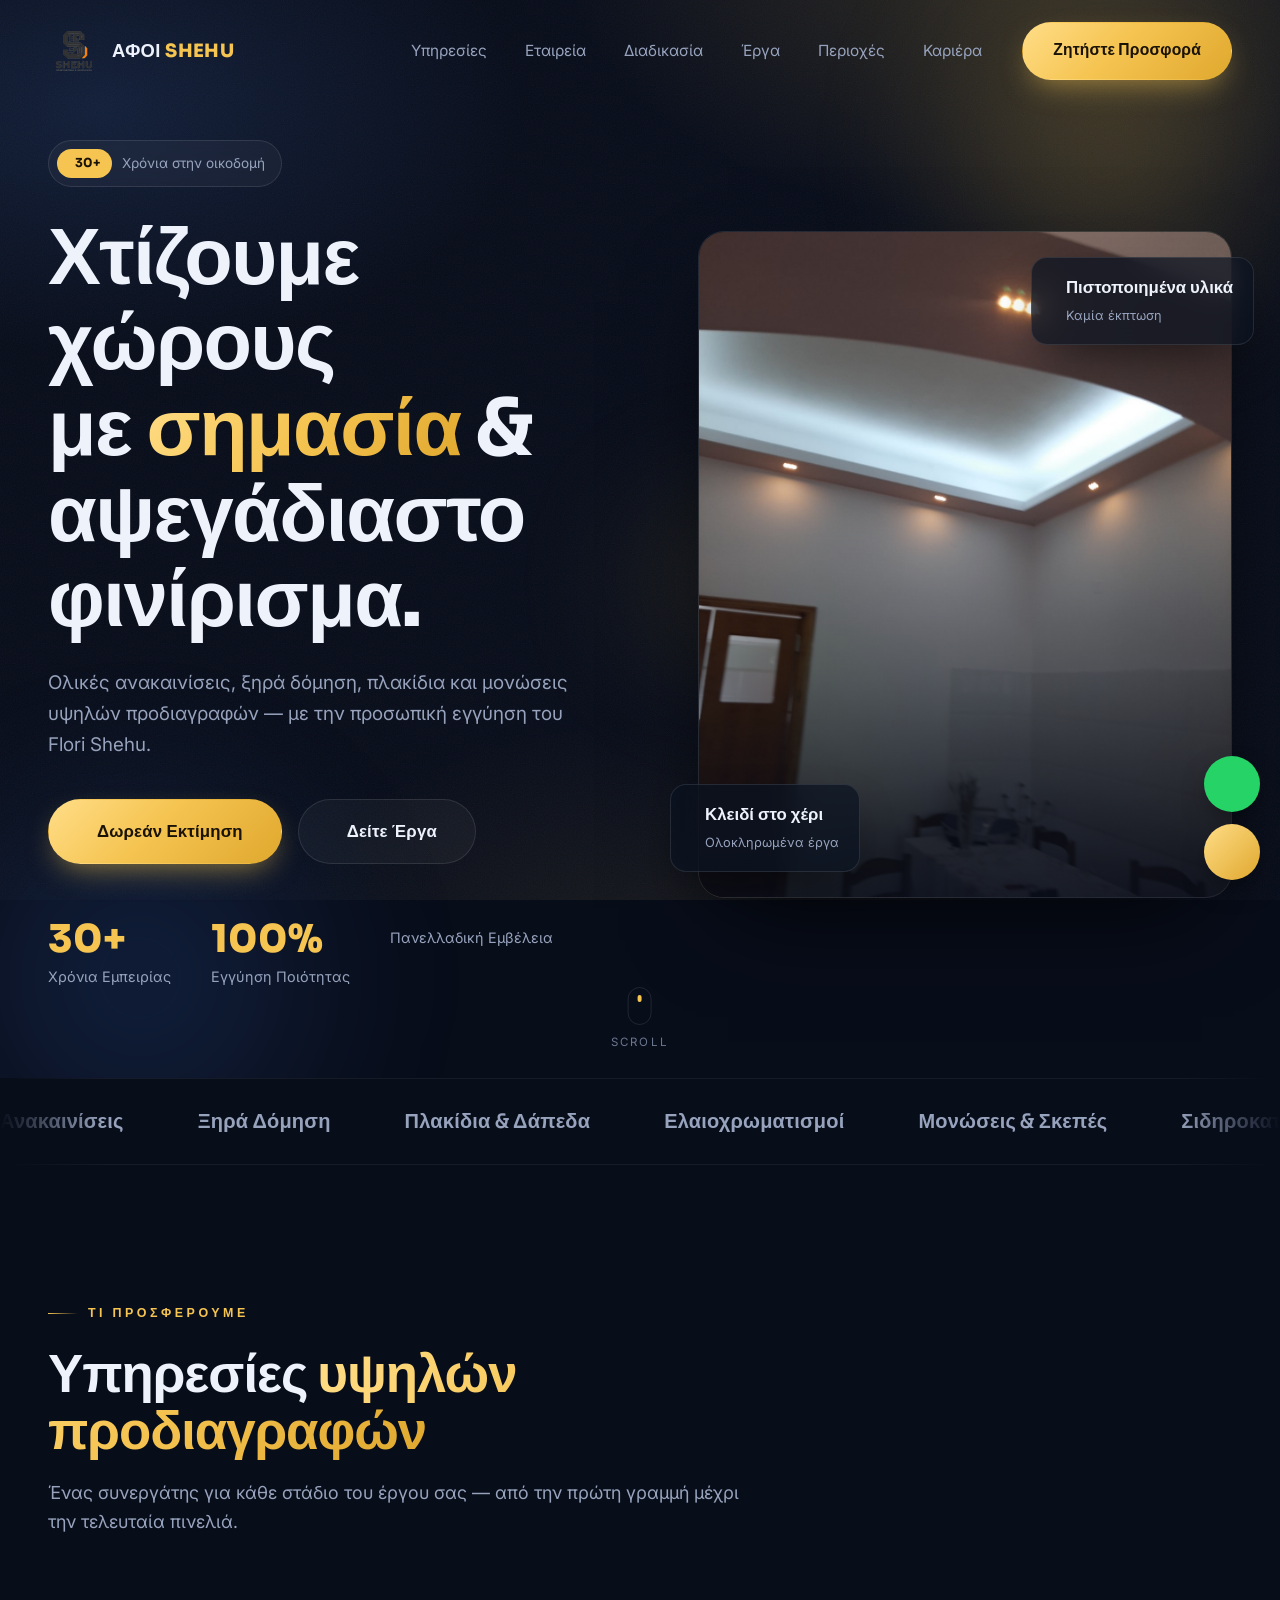
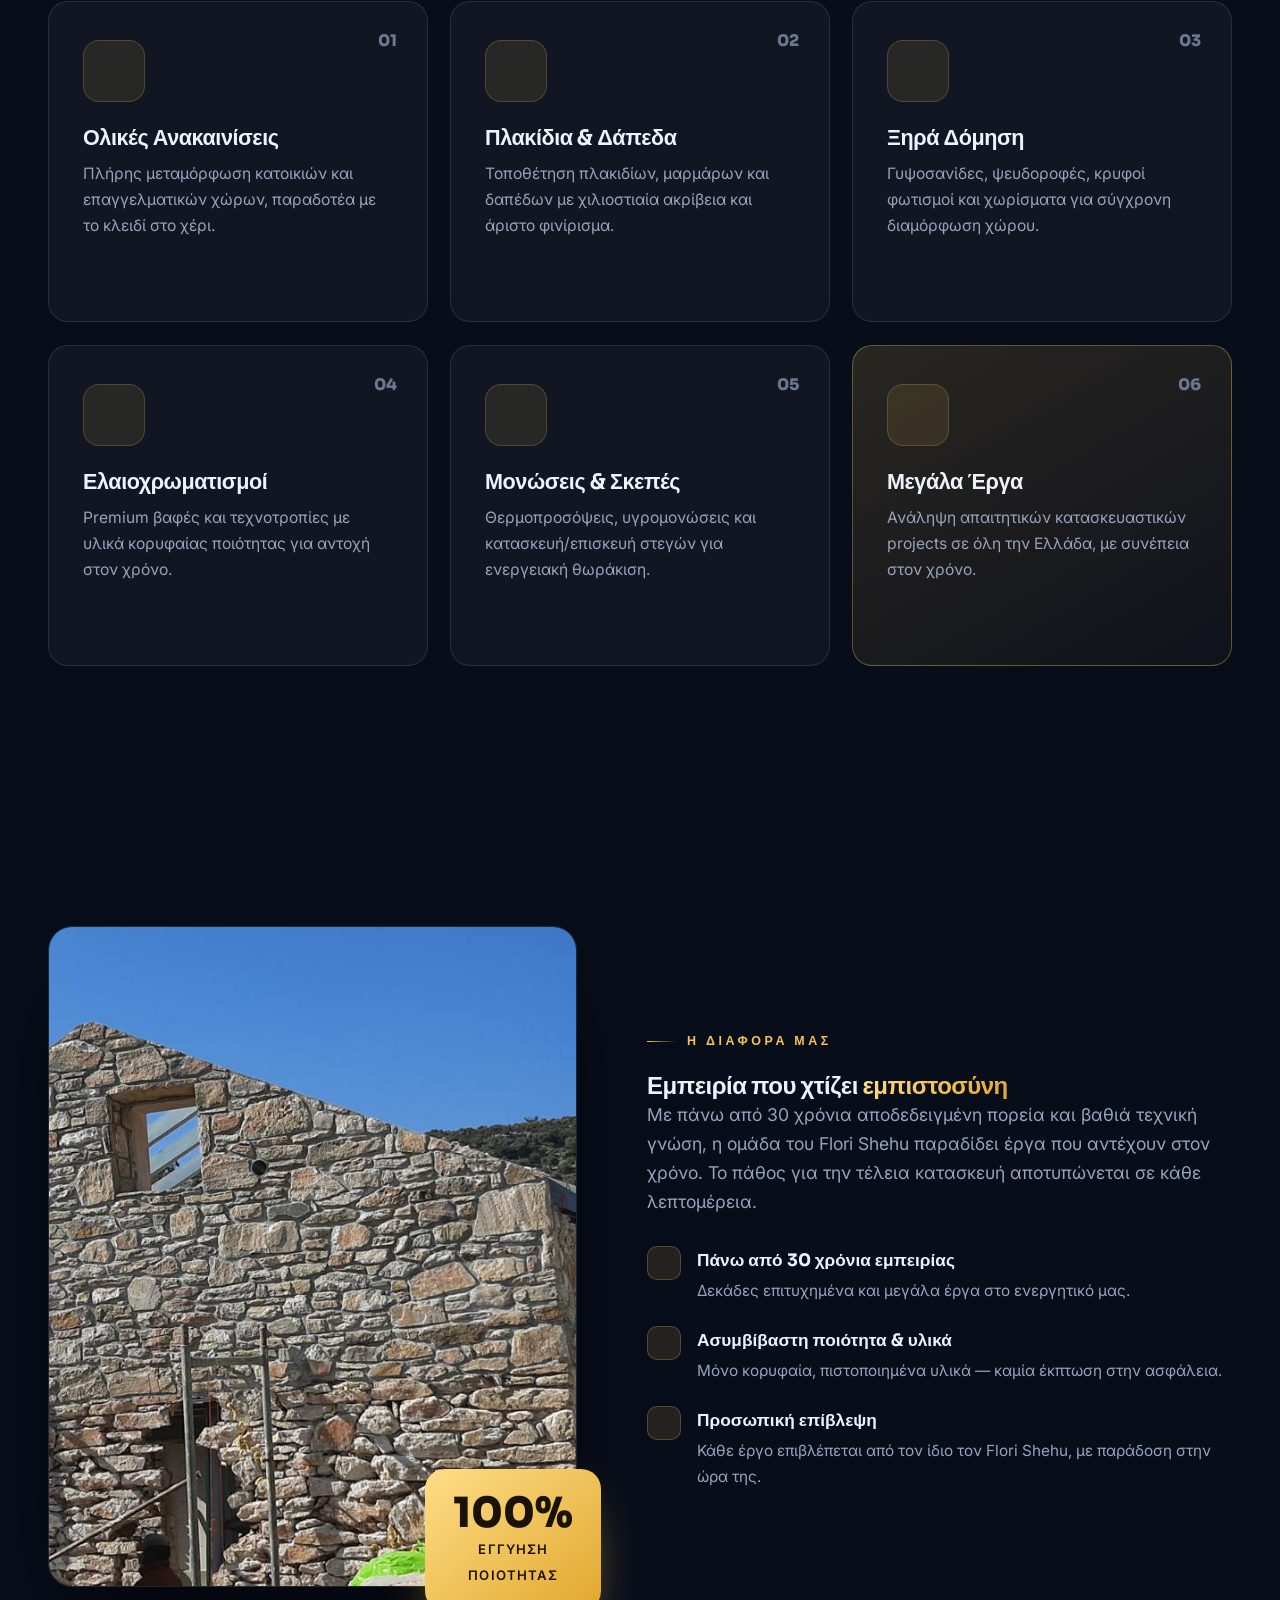
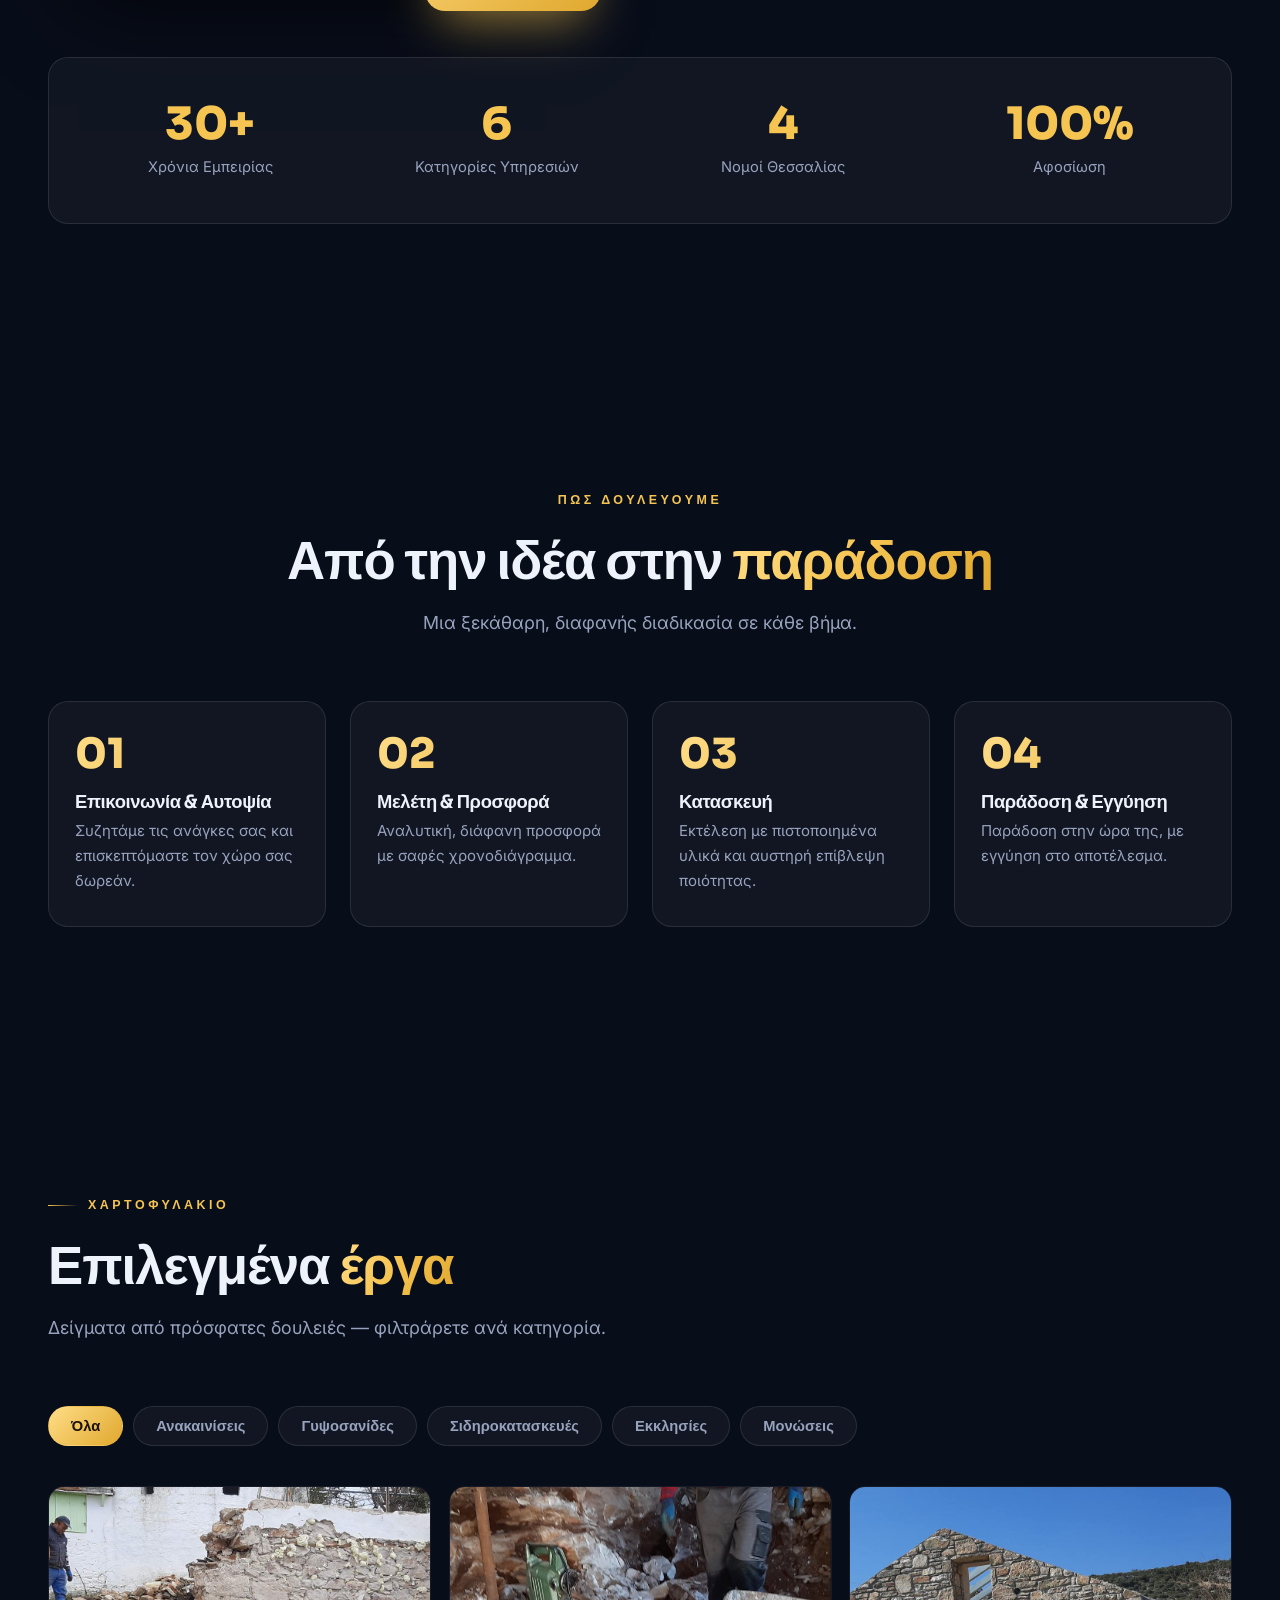
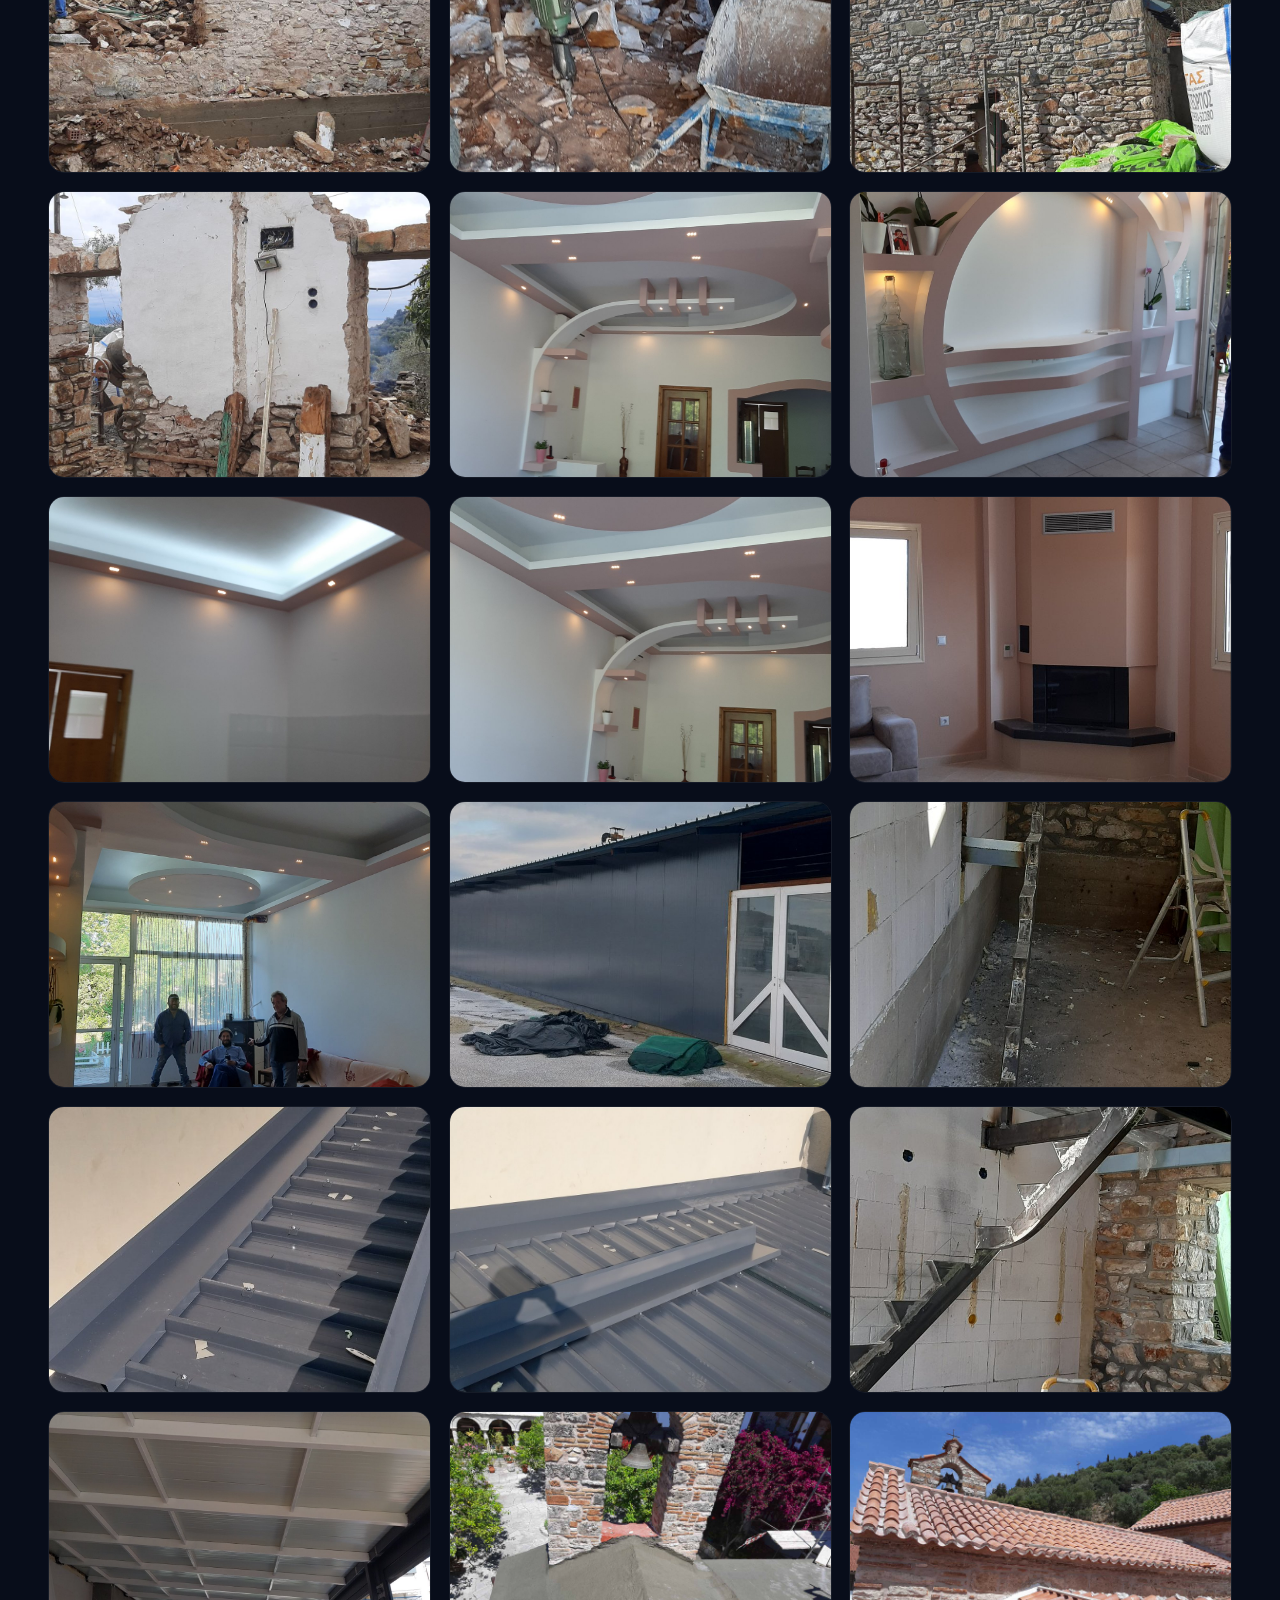
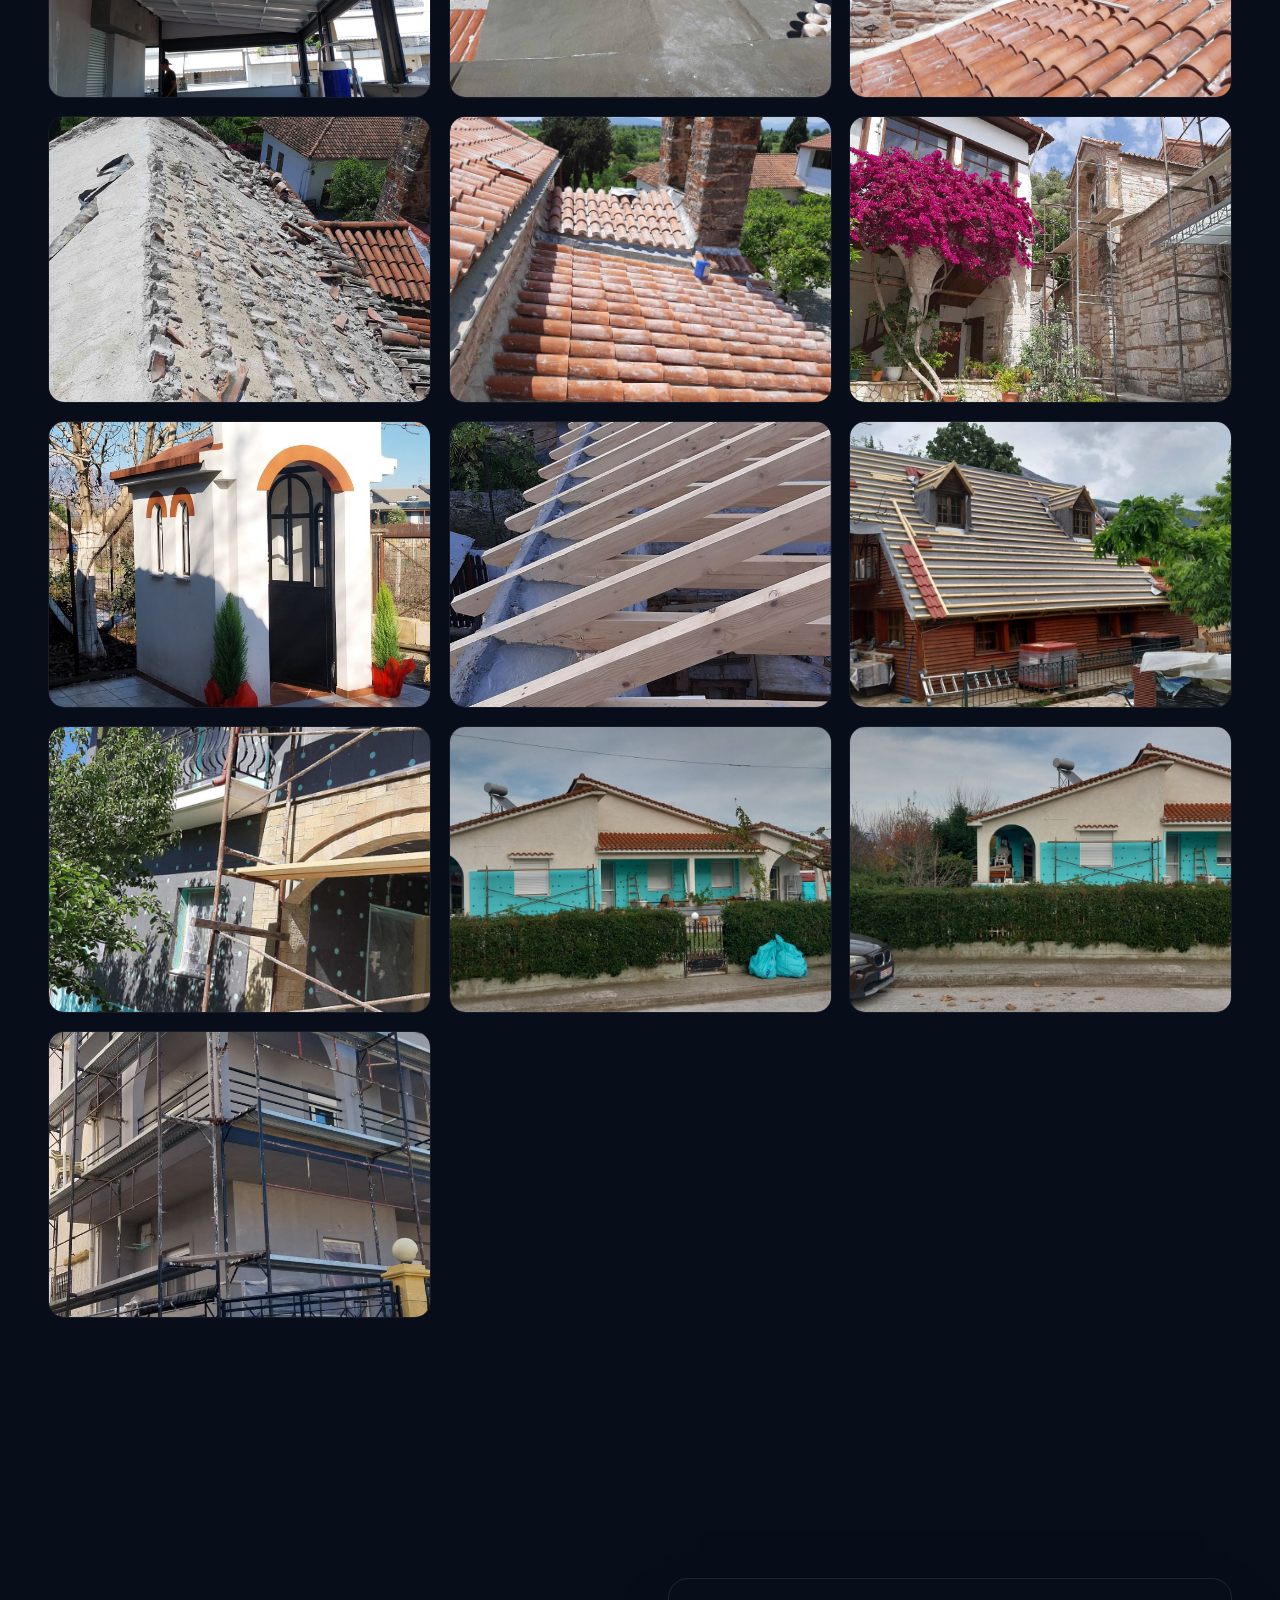
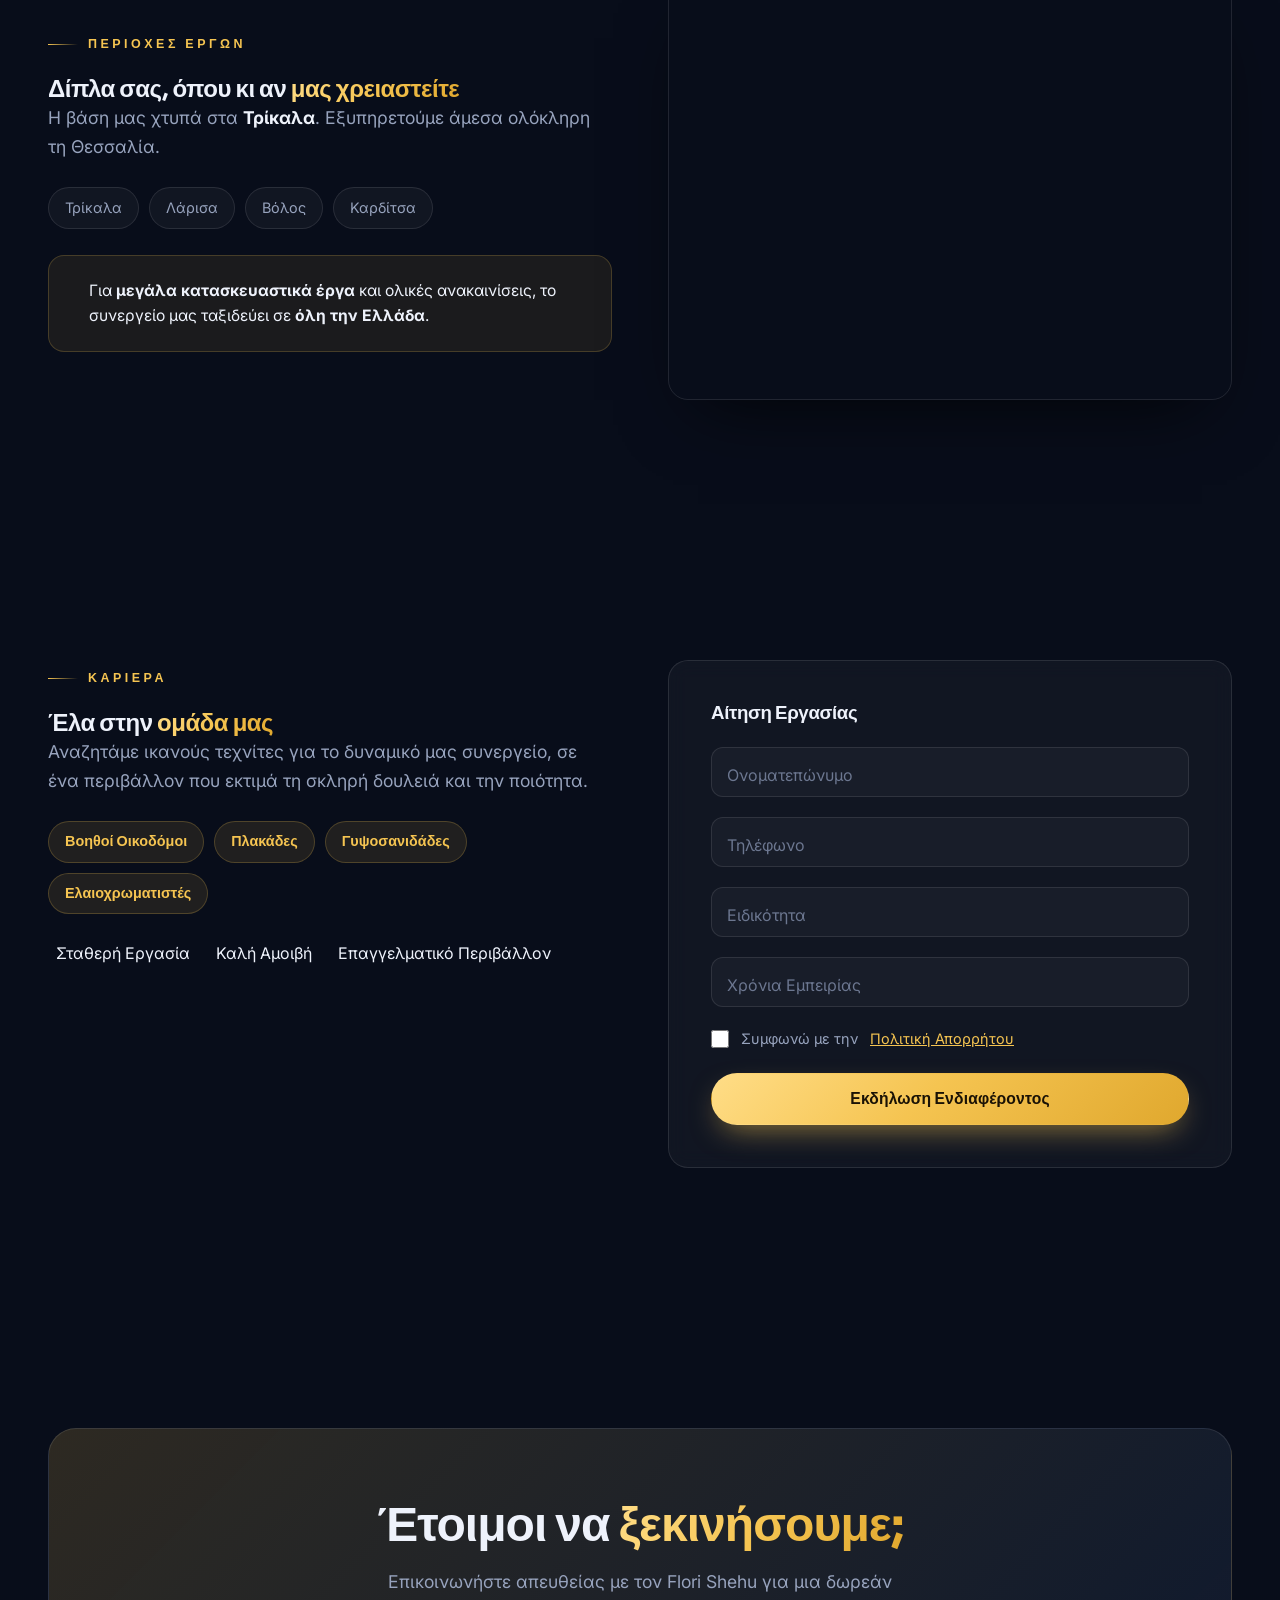
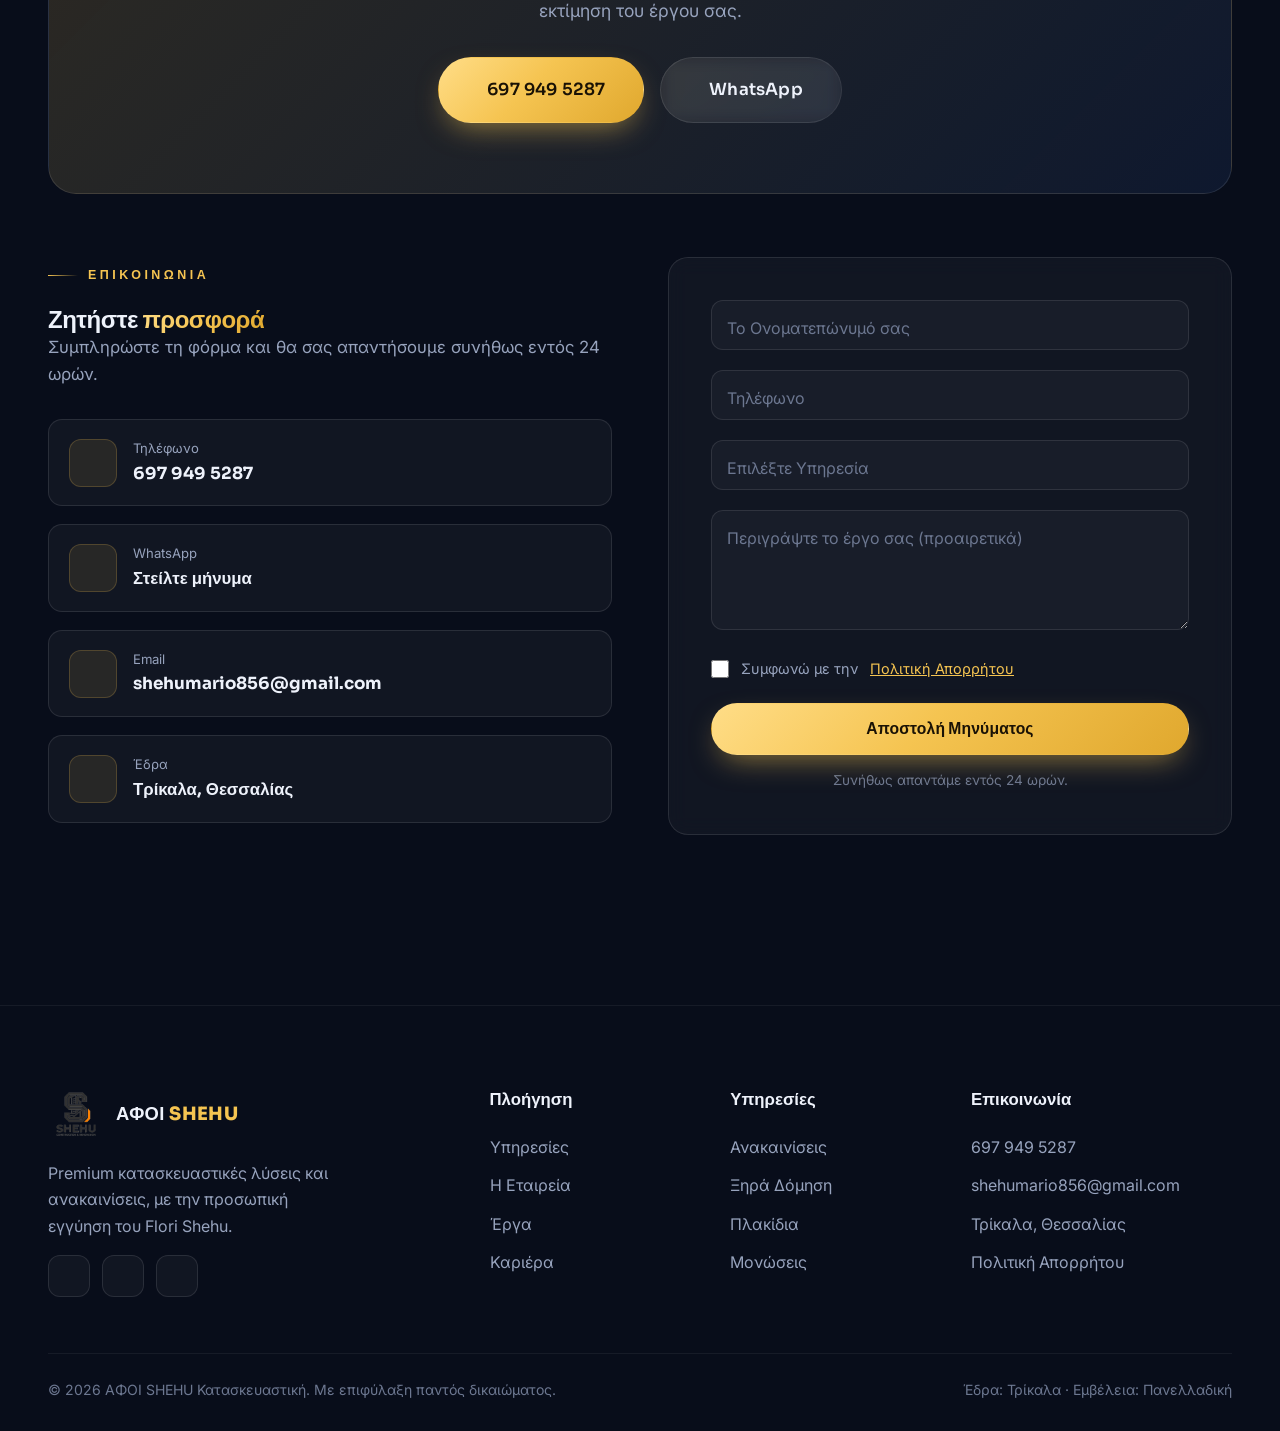
==== index.html @ 545ae81c "Afoi Shehu — premium edition site" ====
<!DOCTYPE html>
<html lang="el">

<head>
    <meta charset="UTF-8">
    <meta name="viewport" content="width=device-width, initial-scale=1.0">
    <title>ΑΦΟΙ SHEHU | Premium Κατασκευές & Ανακαινίσεις στα Τρίκαλα</title>
    <link rel="icon" type="image/png" href="assets/logo_transparent.png">
    <meta name="description"
        content="ΑΦΟΙ SHEHU — premium κατασκευαστικές λύσεις, ανακαινίσεις, ξηρά δόμηση, πλακίδια και μονώσεις με την υπογραφή του Flori Shehu. Έδρα τα Τρίκαλα, εμβέλεια σε όλη την Ελλάδα.">
    <meta name="theme-color" content="#080d1a">
    <link rel="canonical" href="https://afoi-shehu.gr/">

    <meta property="og:type" content="website">
    <meta property="og:title" content="ΑΦΟΙ SHEHU | Premium Κατασκευές & Ανακαινίσεις">
    <meta property="og:description" content="Κατασκευαστικές λύσεις υψηλών προδιαγραφών με έδρα τα Τρίκαλα.">
    <meta property="og:image" content="https://afoi-shehu.gr/assets/og-cover.jpg">
    <meta property="og:url" content="https://afoi-shehu.gr/">
    <meta name="twitter:card" content="summary_large_image">

    <link rel="preconnect" href="https://fonts.googleapis.com">
    <link rel="preconnect" href="https://fonts.gstatic.com" crossorigin>
    <link href="https://fonts.googleapis.com/css2?family=Sora:wght@400;600;700;800&family=Inter:wght@300;400;500;600&display=swap" rel="stylesheet">
    <script src="https://unpkg.com/@phosphor-icons/web@2.1.1" defer></script>
    <link rel="stylesheet" href="styles.css">

    <script type="application/ld+json">
    {
      "@context": "https://schema.org",
      "@type": "GeneralContractor",
      "name": "ΑΦΟΙ SHEHU",
      "description": "Premium κατασκευαστικές λύσεις, ανακαινίσεις, γυψοσανίδες, πλακίδια και μονώσεις στα Τρίκαλα.",
      "url": "https://afoi-shehu.gr/",
      "image": "https://afoi-shehu.gr/assets/og-cover.jpg",
      "logo": "https://afoi-shehu.gr/assets/logo_transparent.png",
      "telephone": "+306979495287",
      "email": "shehumario856@gmail.com",
      "founder": "Flori Shehu",
      "address": { "@type": "PostalAddress", "addressLocality": "Τρίκαλα", "addressRegion": "Θεσσαλία", "postalCode": "42100", "addressCountry": "GR" },
      "geo": { "@type": "GeoCoordinates", "latitude": 39.5550, "longitude": 21.7679 },
      "areaServed": ["Τρίκαλα", "Λάρισα", "Βόλος", "Καρδίτσα", "Ελλάδα"],
      "priceRange": "€€"
    }
    </script>
</head>

<body>
    <a href="#services" class="skip">Μετάβαση στο περιεχόμενο</a>

    <!-- Preloader -->
    <div id="preloader">
        <img src="assets/logo_transparent.png" alt="ΑΦΟΙ SHEHU" class="pre-logo">
        <div class="pre-bar"><span></span></div>
    </div>

    <div class="bg-aura"></div>
    <div class="bg-grain"></div>
    <div id="progress"></div>

    <!-- Navbar -->
    <nav class="nav" id="nav">
        <div class="container nav-inner">
            <a href="#" class="brand" aria-label="ΑΦΟΙ SHEHU - Αρχική">
                <img src="assets/logo_transparent.png" alt="ΑΦΟΙ SHEHU Logo">
                <b>ΑΦΟΙ <span>SHEHU</span></b>
            </a>
            <div class="nav-menu">
                <a href="#services">Υπηρεσίες</a>
                <a href="#about">Εταιρεία</a>
                <a href="#process">Διαδικασία</a>
                <a href="#portfolio">Έργα</a>
                <a href="#coverage">Περιοχές</a>
                <a href="#careers">Καριέρα</a>
            </div>
            <div class="nav-cta">
                <a href="#contact" class="btn btn-gold">Ζητήστε Προσφορά</a>
                <button class="burger" id="burger" aria-label="Άνοιγμα μενού" aria-expanded="false"><i class="ph ph-list"></i></button>
            </div>
        </div>
    </nav>

    <!-- Mobile drawer -->
    <div class="drawer-overlay" id="drawerOverlay"></div>
    <aside class="drawer" id="drawer">
        <a href="#services"><i class="ph ph-briefcase"></i> Υπηρεσίες</a>
        <a href="#about"><i class="ph ph-buildings"></i> Η Εταιρεία</a>
        <a href="#process"><i class="ph ph-path"></i> Διαδικασία</a>
        <a href="#portfolio"><i class="ph ph-images"></i> Έργα</a>
        <a href="#coverage"><i class="ph ph-map-pin"></i> Περιοχές</a>
        <a href="#careers"><i class="ph ph-users"></i> Καριέρα</a>
        <a href="#contact" class="btn btn-gold btn-block">Ζητήστε Προσφορά</a>
        <a href="tel:+306979495287" class="drawer-call"><i class="ph ph-phone-call"></i> 697 949 5287</a>
    </aside>

    <!-- Hero -->
    <header class="hero" id="top">
        <div class="hero-orbs" aria-hidden="true">
            <span class="orb-1" data-orb="0.04"></span>
            <span class="orb-2" data-orb="0.06"></span>
            <span class="orb-3" data-orb="0.09"></span>
        </div>
        <div class="container hero-grid">
            <div class="hero-copy">
                <span class="hero-badge">
                    <b><i class="ph-fill ph-star"></i> 30+</b> Χρόνια στην οικοδομή
                </span>
                <h1>
                    <span class="line"><span>Χτίζουμε χώρους</span></span>
                    <span class="line"><span>με <em class="grad-text" style="font-style:normal">σημασία</em> &amp;</span></span>
                    <span class="line"><span>αψεγάδιαστο φινίρισμα.</span></span>
                </h1>
                <p class="lead">Ολικές ανακαινίσεις, ξηρά δόμηση, πλακίδια και μονώσεις υψηλών προδιαγραφών — με την προσωπική εγγύηση του Flori Shehu.</p>
                <div class="hero-actions">
                    <a href="#contact" class="btn btn-gold btn-lg"><i class="ph ph-calculator"></i> Δωρεάν Εκτίμηση</a>
                    <a href="#portfolio" class="btn btn-ghost btn-lg"><i class="ph ph-images"></i> Δείτε Έργα</a>
                </div>
                <div class="hero-stats">
                    <div>
                        <div class="num"><span data-count="30">0</span><span>+</span></div>
                        <div class="lbl">Χρόνια Εμπειρίας</div>
                    </div>
                    <div>
                        <div class="num"><span data-count="100">0</span><span>%</span></div>
                        <div class="lbl">Εγγύηση Ποιότητας</div>
                    </div>
                    <div>
                        <div class="num"><i class="ph-fill ph-map-pin" style="color:var(--gold)"></i></div>
                        <div class="lbl">Πανελλαδική Εμβέλεια</div>
                    </div>
                </div>
            </div>

            <div class="hero-visual">
                <div class="hero-card" id="heroCard">
                    <img src="assets/drywall-3.jpg" alt="Premium εσωτερικός χώρος με κρυφό φωτισμό από ΑΦΟΙ SHEHU" width="640" height="800">
                </div>
                <div class="hero-float f1">
                    <i class="ph-fill ph-medal"></i>
                    <div><b>Κλειδί στο χέρι</b><small>Ολοκληρωμένα έργα</small></div>
                </div>
                <div class="hero-float f2">
                    <i class="ph-fill ph-shield-check"></i>
                    <div><b>Πιστοποιημένα υλικά</b><small>Καμία έκπτωση</small></div>
                </div>
            </div>
        </div>
        <div class="scroll-cue" aria-hidden="true">
            <span class="mouse"></span>
            Scroll
        </div>
    </header>

    <!-- Marquee -->
    <div class="marquee" aria-hidden="true">
        <div class="marquee-track">
            <span>Ανακαινίσεις <i class="ph-fill ph-diamond"></i></span>
            <span>Ξηρά Δόμηση <i class="ph-fill ph-diamond"></i></span>
            <span>Πλακίδια &amp; Δάπεδα <i class="ph-fill ph-diamond"></i></span>
            <span>Ελαιοχρωματισμοί <i class="ph-fill ph-diamond"></i></span>
            <span>Μονώσεις &amp; Σκεπές <i class="ph-fill ph-diamond"></i></span>
            <span>Σιδηροκατασκευές <i class="ph-fill ph-diamond"></i></span>
            <span>Ανακαινίσεις <i class="ph-fill ph-diamond"></i></span>
            <span>Ξηρά Δόμηση <i class="ph-fill ph-diamond"></i></span>
            <span>Πλακίδια &amp; Δάπεδα <i class="ph-fill ph-diamond"></i></span>
            <span>Ελαιοχρωματισμοί <i class="ph-fill ph-diamond"></i></span>
            <span>Μονώσεις &amp; Σκεπές <i class="ph-fill ph-diamond"></i></span>
            <span>Σιδηροκατασκευές <i class="ph-fill ph-diamond"></i></span>
        </div>
    </div>

    <!-- Services -->
    <section class="section" id="services">
        <div class="container">
            <div class="head" data-reveal>
                <span class="eyebrow">Τι Προσφέρουμε</span>
                <h2>Υπηρεσίες <span class="grad-text">υψηλών προδιαγραφών</span></h2>
                <p>Ένας συνεργάτης για κάθε στάδιο του έργου σας — από την πρώτη γραμμή μέχρι την τελευταία πινελιά.</p>
            </div>
            <div class="services-grid">
                <article class="svc" data-reveal style="--d:0s">
                    <span class="idx">01</span>
                    <div class="ico"><i class="ph ph-house-line"></i></div>
                    <h3>Ολικές Ανακαινίσεις</h3>
                    <p>Πλήρης μεταμόρφωση κατοικιών και επαγγελματικών χώρων, παραδοτέα με το κλειδί στο χέρι.</p>
                    <a class="more" href="#contact">Μάθετε περισσότερα <i class="ph ph-arrow-right"></i></a>
                </article>
                <article class="svc" data-reveal style="--d:.08s">
                    <span class="idx">02</span>
                    <div class="ico"><i class="ph ph-squares-four"></i></div>
                    <h3>Πλακίδια &amp; Δάπεδα</h3>
                    <p>Τοποθέτηση πλακιδίων, μαρμάρων και δαπέδων με χιλιοστιαία ακρίβεια και άριστο φινίρισμα.</p>
                    <a class="more" href="#contact">Μάθετε περισσότερα <i class="ph ph-arrow-right"></i></a>
                </article>
                <article class="svc" data-reveal style="--d:.16s">
                    <span class="idx">03</span>
                    <div class="ico"><i class="ph ph-wall"></i></div>
                    <h3>Ξηρά Δόμηση</h3>
                    <p>Γυψοσανίδες, ψευδοροφές, κρυφοί φωτισμοί και χωρίσματα για σύγχρονη διαμόρφωση χώρου.</p>
                    <a class="more" href="#contact">Μάθετε περισσότερα <i class="ph ph-arrow-right"></i></a>
                </article>
                <article class="svc" data-reveal style="--d:0s">
                    <span class="idx">04</span>
                    <div class="ico"><i class="ph ph-paint-roller"></i></div>
                    <h3>Ελαιοχρωματισμοί</h3>
                    <p>Premium βαφές και τεχνοτροπίες με υλικά κορυφαίας ποιότητας για αντοχή στον χρόνο.</p>
                    <a class="more" href="#contact">Μάθετε περισσότερα <i class="ph ph-arrow-right"></i></a>
                </article>
                <article class="svc" data-reveal style="--d:.08s">
                    <span class="idx">05</span>
                    <div class="ico"><i class="ph ph-drop"></i></div>
                    <h3>Μονώσεις &amp; Σκεπές</h3>
                    <p>Θερμοπροσόψεις, υγρομονώσεις και κατασκευή/επισκευή στεγών για ενεργειακή θωράκιση.</p>
                    <a class="more" href="#contact">Μάθετε περισσότερα <i class="ph ph-arrow-right"></i></a>
                </article>
                <article class="svc feature" data-reveal style="--d:.16s">
                    <span class="idx">06</span>
                    <div class="ico"><i class="ph ph-buildings"></i></div>
                    <h3>Μεγάλα Έργα</h3>
                    <p>Ανάληψη απαιτητικών κατασκευαστικών projects σε όλη την Ελλάδα, με συνέπεια στον χρόνο.</p>
                    <a class="more" href="#contact">Συζητήστε το έργο σας <i class="ph ph-arrow-right"></i></a>
                </article>
            </div>
        </div>
    </section>

    <!-- About -->
    <section class="section" id="about">
        <div class="container">
            <div class="about-grid">
                <div class="about-visual" data-reveal>
                    <div class="about-frame">
                        <img src="assets/renovation-3.jpg" alt="Αναπαλαίωση πέτρινης κατοικίας από ΑΦΟΙ SHEHU" width="600" height="750" loading="lazy">
                    </div>
                    <div class="about-badge">
                        <b>100%</b>
                        <small>Εγγύηση<br>Ποιότητας</small>
                    </div>
                </div>
                <div class="about-copy" data-reveal style="--d:.1s">
                    <span class="eyebrow">Η Διαφορά μας</span>
                    <h2>Εμπειρία που χτίζει <span class="grad-text">εμπιστοσύνη</span></h2>
                    <p style="color:var(--muted);font-size:1.1rem">Με πάνω από 30 χρόνια αποδεδειγμένη πορεία και βαθιά τεχνική γνώση, η ομάδα του Flori Shehu παραδίδει έργα που αντέχουν στον χρόνο. Το πάθος για την τέλεια κατασκευή αποτυπώνεται σε κάθε λεπτομέρεια.</p>
                    <ul class="checklist">
                        <li>
                            <span class="ck"><i class="ph-bold ph-check"></i></span>
                            <div><strong>Πάνω από 30 χρόνια εμπειρίας</strong><span>Δεκάδες επιτυχημένα και μεγάλα έργα στο ενεργητικό μας.</span></div>
                        </li>
                        <li>
                            <span class="ck"><i class="ph-bold ph-check"></i></span>
                            <div><strong>Ασυμβίβαστη ποιότητα &amp; υλικά</strong><span>Μόνο κορυφαία, πιστοποιημένα υλικά — καμία έκπτωση στην ασφάλεια.</span></div>
                        </li>
                        <li>
                            <span class="ck"><i class="ph-bold ph-check"></i></span>
                            <div><strong>Προσωπική επίβλεψη</strong><span>Κάθε έργο επιβλέπεται από τον ίδιο τον Flori Shehu, με παράδοση στην ώρα της.</span></div>
                        </li>
                    </ul>
                </div>
            </div>

            <div class="stat-band" data-reveal>
                <div class="cell"><div class="num"><span data-count="30">0</span>+</div><div class="lbl">Χρόνια Εμπειρίας</div></div>
                <div class="cell"><div class="num"><span data-count="6">0</span></div><div class="lbl">Κατηγορίες Υπηρεσιών</div></div>
                <div class="cell"><div class="num"><span data-count="4">0</span></div><div class="lbl">Νομοί Θεσσαλίας</div></div>
                <div class="cell"><div class="num"><span data-count="100">0</span>%</div><div class="lbl">Αφοσίωση</div></div>
            </div>
        </div>
    </section>

    <!-- Process -->
    <section class="section" id="process">
        <div class="container">
            <div class="head center" data-reveal>
                <span class="eyebrow">Πώς Δουλεύουμε</span>
                <h2>Από την ιδέα στην <span class="grad-text">παράδοση</span></h2>
                <p>Μια ξεκάθαρη, διαφανής διαδικασία σε κάθε βήμα.</p>
            </div>
            <div class="steps">
                <div class="step" data-reveal style="--d:0s">
                    <div class="no">01</div>
                    <h4>Επικοινωνία &amp; Αυτοψία</h4>
                    <p>Συζητάμε τις ανάγκες σας και επισκεπτόμαστε τον χώρο σας δωρεάν.</p>
                </div>
                <div class="step" data-reveal style="--d:.1s">
                    <div class="no">02</div>
                    <h4>Μελέτη &amp; Προσφορά</h4>
                    <p>Αναλυτική, διάφανη προσφορά με σαφές χρονοδιάγραμμα.</p>
                </div>
                <div class="step" data-reveal style="--d:.2s">
                    <div class="no">03</div>
                    <h4>Κατασκευή</h4>
                    <p>Εκτέλεση με πιστοποιημένα υλικά και αυστηρή επίβλεψη ποιότητας.</p>
                </div>
                <div class="step" data-reveal style="--d:.3s">
                    <div class="no">04</div>
                    <h4>Παράδοση &amp; Εγγύηση</h4>
                    <p>Παράδοση στην ώρα της, με εγγύηση στο αποτέλεσμα.</p>
                </div>
            </div>
        </div>
    </section>

    <!-- Portfolio -->
    <section class="section" id="portfolio">
        <div class="container">
            <div class="head" data-reveal>
                <span class="eyebrow">Χαρτοφυλάκιο</span>
                <h2>Επιλεγμένα <span class="grad-text">έργα</span></h2>
                <p>Δείγματα από πρόσφατες δουλειές — φιλτράρετε ανά κατηγορία.</p>
            </div>

            <div class="filters" data-reveal id="filters">
                <button class="filter active" data-filter="all">Όλα</button>
                <button class="filter" data-filter="renovations">Ανακαινίσεις</button>
                <button class="filter" data-filter="drywall">Γυψοσανίδες</button>
                <button class="filter" data-filter="ironworks">Σιδηροκατασκευές</button>
                <button class="filter" data-filter="churches">Εκκλησίες</button>
                <button class="filter" data-filter="insulations">Μονώσεις</button>
            </div>

            <div class="gallery" id="gallery">
                <!-- Renovations -->
                <figure class="shot" data-cat="renovations"><img src="assets/renovation-1.jpg" alt="Αναπαλαίωση πέτρινου τοίχου" loading="lazy"><figcaption class="cap"><i class="ph-fill ph-house"></i> Αναπαλαίωση πέτρας</figcaption></figure>
                <figure class="shot" data-cat="renovations"><img src="assets/renovation-2.jpg" alt="Ανακαίνιση εσωτερικού χώρου" loading="lazy"><figcaption class="cap"><i class="ph-fill ph-house"></i> Ολική ανακαίνιση</figcaption></figure>
                <figure class="shot" data-cat="renovations"><img src="assets/renovation-3.jpg" alt="Αναπαλαίωση πέτρινης κατοικίας" loading="lazy"><figcaption class="cap"><i class="ph-fill ph-house"></i> Πέτρινη κατοικία</figcaption></figure>
                <figure class="shot" data-cat="renovations"><img src="assets/renovation-4.jpg" alt="Αποξήλωση δαπέδου" loading="lazy"><figcaption class="cap"><i class="ph-fill ph-house"></i> Αποξήλωση &amp; ανακατασκευή</figcaption></figure>

                <!-- Drywall -->
                <figure class="shot" data-cat="drywall"><img src="assets/drywall-1.jpg" alt="Γυψοσανίδα με χωνευτά σποτ" loading="lazy"><figcaption class="cap"><i class="ph-fill ph-wall"></i> Φωτισμός οροφής</figcaption></figure>
                <figure class="shot" data-cat="drywall"><img src="assets/drywall-2.jpg" alt="Τζάκι από γυψοσανίδα" loading="lazy"><figcaption class="cap"><i class="ph-fill ph-wall"></i> Διακοσμητικό τζάκι</figcaption></figure>
                <figure class="shot" data-cat="drywall"><img src="assets/drywall-3.jpg" alt="Κρυφός φωτισμός ψευδοροφής" loading="lazy"><figcaption class="cap"><i class="ph-fill ph-wall"></i> Κρυφός φωτισμός</figcaption></figure>
                <figure class="shot" data-cat="drywall"><img src="assets/drywall-5.jpg" alt="Στρογγυλή οροφή με κρυφό φωτισμό" loading="lazy"><figcaption class="cap"><i class="ph-fill ph-wall"></i> Στρογγυλή οροφή</figcaption></figure>
                <figure class="shot" data-cat="drywall"><img src="assets/drywall-6.jpg" alt="Κατασκευή ψευδοροφής" loading="lazy"><figcaption class="cap"><i class="ph-fill ph-wall"></i> Ψευδοροφή</figcaption></figure>
                <figure class="shot" data-cat="drywall"><img src="assets/drywall-4.jpg" alt="Διακόσμηση σαλονιού με γυψοσανίδα" loading="lazy"><figcaption class="cap"><i class="ph-fill ph-wall"></i> Διαμόρφωση σαλονιού</figcaption></figure>

                <!-- Ironworks -->
                <figure class="shot" data-cat="ironworks"><img src="assets/ironworks-1.jpg" alt="Σιδηροκατασκευή 1" loading="lazy"><figcaption class="cap"><i class="ph-fill ph-hammer"></i> Σιδηροκατασκευή</figcaption></figure>
                <figure class="shot" data-cat="ironworks"><img src="assets/ironworks-2.jpg" alt="Σιδηροκατασκευή 2" loading="lazy"><figcaption class="cap"><i class="ph-fill ph-hammer"></i> Μεταλλική κατασκευή</figcaption></figure>
                <figure class="shot" data-cat="ironworks"><img src="assets/ironworks-4.jpg" alt="Σιδηροκατασκευή 4" loading="lazy"><figcaption class="cap"><i class="ph-fill ph-hammer"></i> Σιδηρουργία</figcaption></figure>
                <figure class="shot" data-cat="ironworks"><img src="assets/ironworks-6.jpg" alt="Σιδηροκατασκευή 6" loading="lazy"><figcaption class="cap"><i class="ph-fill ph-hammer"></i> Κατασκευή μετάλλου</figcaption></figure>
                <figure class="shot" data-cat="ironworks"><img src="assets/ironworks-8.jpg" alt="Σιδηροκατασκευή 8" loading="lazy"><figcaption class="cap"><i class="ph-fill ph-hammer"></i> Σιδηροκατασκευή</figcaption></figure>
                <figure class="shot" data-cat="ironworks"><img src="assets/ironworks-9.jpg" alt="Σιδηροκατασκευή 9" loading="lazy"><figcaption class="cap"><i class="ph-fill ph-hammer"></i> Μεταλλικό έργο</figcaption></figure>

                <!-- Churches -->
                <figure class="shot" data-cat="churches"><img src="assets/churches-1.jpg" alt="Έργο σε εκκλησία 1" loading="lazy"><figcaption class="cap"><i class="ph-fill ph-church"></i> Έργο σε ναό</figcaption></figure>
                <figure class="shot" data-cat="churches"><img src="assets/churches-3.jpg" alt="Έργο σε εκκλησία 3" loading="lazy"><figcaption class="cap"><i class="ph-fill ph-church"></i> Εκκλησιαστικό έργο</figcaption></figure>
                <figure class="shot" data-cat="churches"><img src="assets/churches-5.jpg" alt="Έργο σε εκκλησία 5" loading="lazy"><figcaption class="cap"><i class="ph-fill ph-church"></i> Κατασκευή σε ναό</figcaption></figure>
                <figure class="shot" data-cat="churches"><img src="assets/churches-8.jpg" alt="Έργο σε εκκλησία 8" loading="lazy"><figcaption class="cap"><i class="ph-fill ph-church"></i> Έργο σε ναό</figcaption></figure>
                <figure class="shot" data-cat="churches"><img src="assets/churches-11.jpg" alt="Έργο σε εκκλησία 11" loading="lazy"><figcaption class="cap"><i class="ph-fill ph-church"></i> Εκκλησιαστικό έργο</figcaption></figure>
                <figure class="shot" data-cat="churches"><img src="assets/churches-14.jpg" alt="Έργο σε εκκλησία 14" loading="lazy"><figcaption class="cap"><i class="ph-fill ph-church"></i> Κατασκευή σε ναό</figcaption></figure>

                <!-- Insulations -->
                <figure class="shot" data-cat="insulations"><img src="assets/insulation-1.jpg" alt="Μόνωση και σκεπή 1" loading="lazy"><figcaption class="cap"><i class="ph-fill ph-drop"></i> Μόνωση &amp; σκεπή</figcaption></figure>
                <figure class="shot" data-cat="insulations"><img src="assets/insulation-5.jpg" alt="Μόνωση και σκεπή 5" loading="lazy"><figcaption class="cap"><i class="ph-fill ph-drop"></i> Θερμομόνωση</figcaption></figure>
                <figure class="shot" data-cat="insulations"><img src="assets/insulation-7.jpg" alt="Μόνωση και σκεπή 7" loading="lazy"><figcaption class="cap"><i class="ph-fill ph-drop"></i> Κατασκευή στέγης</figcaption></figure>
                <figure class="shot" data-cat="insulations"><img src="assets/insulation-12.jpg" alt="Μόνωση και σκεπή 12" loading="lazy"><figcaption class="cap"><i class="ph-fill ph-drop"></i> Υγρομόνωση</figcaption></figure>
                <figure class="shot" data-cat="insulations"><img src="assets/insulation-20.jpg" alt="Μόνωση και σκεπή 20" loading="lazy"><figcaption class="cap"><i class="ph-fill ph-drop"></i> Σκεπή</figcaption></figure>
                <figure class="shot" data-cat="insulations"><img src="assets/insulation-15.jpg" alt="Μόνωση και σκεπή 15" loading="lazy"><figcaption class="cap"><i class="ph-fill ph-drop"></i> Μόνωση</figcaption></figure>
            </div>
        </div>
    </section>

    <!-- Coverage -->
    <section class="section" id="coverage">
        <div class="container">
            <div class="coverage-grid">
                <div data-reveal>
                    <span class="eyebrow">Περιοχές Έργων</span>
                    <h2>Δίπλα σας, όπου κι αν <span class="grad-text">μας χρειαστείτε</span></h2>
                    <p style="color:var(--muted);font-size:1.1rem">Η βάση μας χτυπά στα <strong style="color:var(--ink)">Τρίκαλα</strong>. Εξυπηρετούμε άμεσα ολόκληρη τη Θεσσαλία.</p>
                    <div class="region-tags">
                        <span><i class="ph ph-map-pin"></i> Τρίκαλα</span>
                        <span><i class="ph ph-map-pin"></i> Λάρισα</span>
                        <span><i class="ph ph-map-pin"></i> Βόλος</span>
                        <span><i class="ph ph-map-pin"></i> Καρδίτσα</span>
                    </div>
                    <div class="alert">
                        <i class="ph-fill ph-info"></i>
                        <p>Για <strong>μεγάλα κατασκευαστικά έργα</strong> και ολικές ανακαινίσεις, το συνεργείο μας ταξιδεύει σε <strong>όλη την Ελλάδα</strong>.</p>
                    </div>
                </div>
                <div class="map-wrap" data-reveal style="--d:.1s">
                    <iframe src="https://maps.google.com/maps?q=Τρίκαλα,Θεσσαλία,Ελλάδα&t=&z=9&ie=UTF8&iwloc=&output=embed"
                        title="Χάρτης περιοχής εξυπηρέτησης - Τρίκαλα, Θεσσαλία" loading="lazy" allowfullscreen></iframe>
                </div>
            </div>
        </div>
    </section>

    <!-- Careers -->
    <section class="section" id="careers">
        <div class="container">
            <div class="split">
                <div data-reveal>
                    <span class="eyebrow">Καριέρα</span>
                    <h2>Έλα στην <span class="grad-text">ομάδα μας</span></h2>
                    <p style="color:var(--muted);font-size:1.1rem">Αναζητάμε ικανούς τεχνίτες για το δυναμικό μας συνεργείο, σε ένα περιβάλλον που εκτιμά τη σκληρή δουλειά και την ποιότητα.</p>
                    <div class="job-tags">
                        <span>Βοηθοί Οικοδόμοι</span>
                        <span>Πλακάδες</span>
                        <span>Γυψοσανιδάδες</span>
                        <span>Ελαιοχρωματιστές</span>
                    </div>
                    <div class="perks">
                        <span><i class="ph-fill ph-check-circle"></i> Σταθερή Εργασία</span>
                        <span><i class="ph-fill ph-check-circle"></i> Καλή Αμοιβή</span>
                        <span><i class="ph-fill ph-check-circle"></i> Επαγγελματικό Περιβάλλον</span>
                    </div>
                </div>
                <form class="glass-card" name="career" method="POST" data-netlify="true" netlify-honeypot="bot-field" action="/thank-you.html" data-reveal style="--d:.1s">
                    <input type="hidden" name="form-name" value="career">
                    <input type="hidden" name="subject" value="Νέα Αίτηση Εργασίας - ΑΦΟΙ SHEHU">
                    <p class="hp"><label>Μην συμπληρώνετε <input name="bot-field"></label></p>
                    <h3 style="margin-bottom:24px">Αίτηση Εργασίας</h3>
                    <div class="field"><input type="text" id="c-name" name="Ονοματεπώνυμο" placeholder=" " required autocomplete="name"><label for="c-name">Ονοματεπώνυμο</label></div>
                    <div class="field"><input type="tel" id="c-phone" name="Τηλέφωνο" placeholder=" " required autocomplete="tel"><label for="c-phone">Τηλέφωνο</label></div>
                    <div class="field">
                        <select id="c-spec" name="Ειδικότητα" required>
                            <option value="" disabled selected></option>
                            <option value="helper">Βοηθός</option>
                            <option value="tiles">Πλακάς</option>
                            <option value="drywall">Γυψοσανιδάς</option>
                            <option value="painter">Ελαιοχρωματιστής</option>
                            <option value="other">Άλλο</option>
                        </select>
                        <label for="c-spec">Ειδικότητα</label>
                    </div>
                    <div class="field"><input type="text" id="c-exp" name="Εμπειρία" placeholder=" " required><label for="c-exp">Χρόνια Εμπειρίας</label></div>
                    <label class="consent"><input type="checkbox" name="Αποδοχή_Απορρήτου" required> Συμφωνώ με την <a href="privacy.html" target="_blank" rel="noopener">Πολιτική Απορρήτου</a></label>
                    <button type="submit" class="btn btn-gold btn-block">Εκδήλωση Ενδιαφέροντος</button>
                </form>
            </div>
        </div>
    </section>

    <!-- Contact -->
    <section class="section" id="contact">
        <div class="container">
            <div class="cta-band" data-reveal style="margin-bottom:64px">
                <h2>Έτοιμοι να <span class="grad-text">ξεκινήσουμε;</span></h2>
                <p>Επικοινωνήστε απευθείας με τον Flori Shehu για μια δωρεάν εκτίμηση του έργου σας.</p>
                <div class="cta-actions">
                    <a href="tel:+306979495287" class="btn btn-gold btn-lg"><i class="ph-fill ph-phone-call"></i> 697 949 5287</a>
                    <a href="https://wa.me/306979495287" class="btn btn-ghost btn-lg" target="_blank" rel="noopener"><i class="ph-fill ph-whatsapp-logo"></i> WhatsApp</a>
                </div>
            </div>

            <div class="split">
                <div data-reveal>
                    <span class="eyebrow">Επικοινωνία</span>
                    <h2>Ζητήστε <span class="grad-text">προσφορά</span></h2>
                    <p style="color:var(--muted);font-size:1.05rem">Συμπληρώστε τη φόρμα και θα σας απαντήσουμε συνήθως εντός 24 ωρών.</p>
                    <div class="contact-info-list">
                        <a href="tel:+306979495287" class="ci"><span class="ico"><i class="ph-fill ph-phone-call"></i></span><div><small>Τηλέφωνο</small><strong>697 949 5287</strong></div></a>
                        <a href="https://wa.me/306979495287" class="ci" target="_blank" rel="noopener"><span class="ico"><i class="ph-fill ph-whatsapp-logo"></i></span><div><small>WhatsApp</small><strong>Στείλτε μήνυμα</strong></div></a>
                        <a href="mailto:shehumario856@gmail.com" class="ci"><span class="ico"><i class="ph-fill ph-envelope"></i></span><div><small>Email</small><strong>shehumario856@gmail.com</strong></div></a>
                        <div class="ci"><span class="ico"><i class="ph-fill ph-map-pin"></i></span><div><small>Έδρα</small><strong>Τρίκαλα, Θεσσαλίας</strong></div></div>
                    </div>
                </div>
                <form class="glass-card" name="contact" method="POST" data-netlify="true" netlify-honeypot="bot-field" action="/thank-you.html" data-reveal style="--d:.1s">
                    <input type="hidden" name="form-name" value="contact">
                    <input type="hidden" name="subject" value="Νέο Αίτημα Επικοινωνίας - ΑΦΟΙ SHEHU">
                    <p class="hp"><label>Μην συμπληρώνετε <input name="bot-field"></label></p>
                    <div class="field"><input type="text" id="q-name" name="Ονοματεπώνυμο" placeholder=" " required autocomplete="name"><label for="q-name">Το Ονοματεπώνυμό σας</label></div>
                    <div class="field"><input type="tel" id="q-phone" name="Τηλέφωνο" placeholder=" " required autocomplete="tel"><label for="q-phone">Τηλέφωνο</label></div>
                    <div class="field">
                        <select id="q-service" name="Υπηρεσία" required>
                            <option value="" disabled selected></option>
                            <option value="renovation">Ολική Ανακαίνιση</option>
                            <option value="construction">Οικοδομικές Εργασίες</option>
                            <option value="tiles">Τοποθέτηση Πλακιδίων</option>
                            <option value="painting">Ελαιοχρωματισμοί</option>
                            <option value="drywall">Γυψοσανίδες</option>
                            <option value="insulation">Μονώσεις &amp; Σκεπές</option>
                            <option value="other">Άλλο</option>
                        </select>
                        <label for="q-service">Επιλέξτε Υπηρεσία</label>
                    </div>
                    <div class="field"><textarea id="q-msg" name="Μήνυμα" placeholder=" "></textarea><label for="q-msg">Περιγράψτε το έργο σας (προαιρετικά)</label></div>
                    <label class="consent"><input type="checkbox" name="Αποδοχή_Απορρήτου" required> Συμφωνώ με την <a href="privacy.html" target="_blank" rel="noopener">Πολιτική Απορρήτου</a></label>
                    <button type="submit" class="btn btn-gold btn-block">Αποστολή Μηνύματος</button>
                    <p class="form-note">Συνήθως απαντάμε εντός 24 ωρών.</p>
                </form>
            </div>
        </div>
    </section>

    <!-- Footer -->
    <footer class="footer">
        <div class="container">
            <div class="footer-grid">
                <div>
                    <a href="#" class="brand"><img src="assets/logo_transparent.png" alt="ΑΦΟΙ SHEHU"><b>ΑΦΟΙ <span style="color:var(--gold)">SHEHU</span></b></a>
                    <p class="about">Premium κατασκευαστικές λύσεις και ανακαινίσεις, με την προσωπική εγγύηση του Flori Shehu.</p>
                    <div class="footer-social">
                        <a href="https://wa.me/306979495287" target="_blank" rel="noopener" aria-label="WhatsApp"><i class="ph-fill ph-whatsapp-logo"></i></a>
                        <a href="tel:+306979495287" aria-label="Τηλέφωνο"><i class="ph-fill ph-phone"></i></a>
                        <a href="mailto:shehumario856@gmail.com" aria-label="Email"><i class="ph-fill ph-envelope"></i></a>
                    </div>
                </div>
                <div class="footer-col">
                    <h5>Πλοήγηση</h5>
                    <a href="#services">Υπηρεσίες</a>
                    <a href="#about">Η Εταιρεία</a>
                    <a href="#portfolio">Έργα</a>
                    <a href="#careers">Καριέρα</a>
                </div>
                <div class="footer-col">
                    <h5>Υπηρεσίες</h5>
                    <span>Ανακαινίσεις</span>
                    <span>Ξηρά Δόμηση</span>
                    <span>Πλακίδια</span>
                    <span>Μονώσεις</span>
                </div>
                <div class="footer-col">
                    <h5>Επικοινωνία</h5>
                    <a href="tel:+306979495287">697 949 5287</a>
                    <a href="mailto:shehumario856@gmail.com">shehumario856@gmail.com</a>
                    <span>Τρίκαλα, Θεσσαλίας</span>
                    <a href="privacy.html">Πολιτική Απορρήτου</a>
                </div>
            </div>
            <div class="footer-bottom">
                <span>&copy; 2026 ΑΦΟΙ SHEHU Κατασκευαστική. Με επιφύλαξη παντός δικαιώματος.</span>
                <span>Έδρα: Τρίκαλα · Εμβέλεια: Πανελλαδική</span>
            </div>
        </div>
    </footer>

    <!-- Floating contact -->
    <div class="floating">
        <a href="https://wa.me/306979495287" class="fa-wa" target="_blank" rel="noopener" aria-label="WhatsApp"><i class="ph-fill ph-whatsapp-logo"></i></a>
        <a href="tel:+306979495287" class="fa-call" aria-label="Κλήση"><i class="ph-fill ph-phone"></i></a>
    </div>

    <!-- Lightbox -->
    <div class="lb" id="lb" role="dialog" aria-modal="true" aria-label="Προβολή φωτογραφίας">
        <button class="lb-close" id="lbClose" aria-label="Κλείσιμο"><i class="ph ph-x"></i></button>
        <img id="lbImg" src="" alt="">
    </div>

    <script src="script.js" defer></script>
</body>

</html>
---- styles.css ----
/* =========================================================
   ΑΦΟΙ SHEHU — Premium Edition
   Dark luxury theme · glassmorphism · gold accents
   ========================================================= */

:root {
    /* Palette */
    --bg: #080d1a;
    --bg-2: #0b1322;
    --bg-3: #0f1a30;
    --card: rgba(255, 255, 255, 0.04);
    --card-strong: rgba(255, 255, 255, 0.06);
    --border: rgba(255, 255, 255, 0.10);
    --border-soft: rgba(255, 255, 255, 0.06);

    --gold: #f5c451;
    --gold-2: #e0a82e;
    --gold-3: #ffdd87;
    --ink: #eef2fb;
    --muted: #97a3bd;
    --muted-2: #6c7790;

    /* Type */
    --display: 'Sora', sans-serif;
    --body: 'Inter', sans-serif;

    /* Motion */
    --ease: cubic-bezier(0.16, 1, 0.3, 1);
    --ease-out: cubic-bezier(0.22, 1, 0.36, 1);

    --container: 1240px;
    --radius: 20px;
}

* { margin: 0; padding: 0; box-sizing: border-box; }

html {
    scroll-behavior: smooth;
    scroll-padding-top: 90px;
}

body {
    font-family: var(--body);
    background: var(--bg);
    color: var(--ink);
    line-height: 1.65;
    overflow-x: hidden;
    -webkit-font-smoothing: antialiased;
}

h1, h2, h3, h4 {
    font-family: var(--display);
    line-height: 1.08;
    font-weight: 700;
    letter-spacing: -0.02em;
}

a { color: inherit; text-decoration: none; }
img { display: block; max-width: 100%; }
::selection { background: var(--gold); color: #1a1205; }

.container {
    width: 100%;
    max-width: var(--container);
    margin: 0 auto;
    padding: 0 28px;
}

.section { padding: 130px 0; position: relative; }

/* Ambient gradient backdrop that lives behind everything */
.bg-aura {
    position: fixed;
    inset: 0;
    z-index: -2;
    background:
        radial-gradient(60% 50% at 80% -5%, rgba(245, 196, 81, 0.16), transparent 60%),
        radial-gradient(55% 45% at 8% 12%, rgba(63, 110, 200, 0.18), transparent 60%),
        radial-gradient(50% 50% at 50% 110%, rgba(245, 196, 81, 0.08), transparent 60%),
        var(--bg);
}
.bg-grain {
    position: fixed;
    inset: 0;
    z-index: -1;
    pointer-events: none;
    opacity: 0.05;
    background-image: url("data:image/svg+xml,%3Csvg xmlns='http://www.w3.org/2000/svg' width='120' height='120'%3E%3Cfilter id='n'%3E%3CfeTurbulence type='fractalNoise' baseFrequency='0.9' numOctaves='3'/%3E%3C/filter%3E%3Crect width='100%25' height='100%25' filter='url(%23n)'/%3E%3C/svg%3E");
}

/* =========================================================
   Reveal-on-scroll
   ========================================================= */
[data-reveal] {
    opacity: 0;
    transform: translateY(34px);
    transition: opacity 0.9s var(--ease), transform 0.9s var(--ease);
    transition-delay: var(--d, 0s);
    will-change: opacity, transform;
}
[data-reveal].in { opacity: 1; transform: none; }

@media (prefers-reduced-motion: reduce) {
    * { animation: none !important; transition-duration: 0.001ms !important; scroll-behavior: auto !important; }
    [data-reveal] { opacity: 1 !important; transform: none !important; }
}

/* =========================================================
   Buttons
   ========================================================= */
.btn {
    --pad: 15px 30px;
    display: inline-flex;
    align-items: center;
    justify-content: center;
    gap: 10px;
    padding: var(--pad);
    border-radius: 100px;
    font-family: var(--display);
    font-weight: 600;
    font-size: 0.98rem;
    letter-spacing: 0.01em;
    cursor: pointer;
    border: 1px solid transparent;
    transition: transform 0.4s var(--ease), box-shadow 0.4s var(--ease), background 0.3s, color 0.3s;
    position: relative;
    overflow: hidden;
    white-space: nowrap;
}
.btn i { font-size: 1.2em; }

.btn-gold {
    background: linear-gradient(135deg, var(--gold-3), var(--gold) 45%, var(--gold-2));
    color: #1a1205;
    box-shadow: 0 12px 30px -10px rgba(245, 196, 81, 0.6);
}
.btn-gold:hover { transform: translateY(-3px); box-shadow: 0 20px 44px -12px rgba(245, 196, 81, 0.75); }

/* Sheen sweep on gold buttons */
.btn-gold::after {
    content: '';
    position: absolute;
    top: 0; left: -120%;
    width: 60%; height: 100%;
    background: linear-gradient(100deg, transparent, rgba(255, 255, 255, 0.6), transparent);
    transform: skewX(-20deg);
    transition: left 0.7s var(--ease);
}
.btn-gold:hover::after { left: 140%; }

.btn-ghost {
    background: var(--card);
    color: var(--ink);
    border-color: var(--border);
    backdrop-filter: blur(8px);
}
.btn-ghost:hover { transform: translateY(-3px); border-color: var(--gold); color: var(--gold); }

.btn-block { width: 100%; }
.btn-lg { --pad: 18px 38px; font-size: 1.05rem; }

/* =========================================================
   Section headings
   ========================================================= */
.eyebrow {
    display: inline-flex;
    align-items: center;
    gap: 10px;
    font-family: var(--display);
    font-size: 0.78rem;
    font-weight: 600;
    letter-spacing: 0.28em;
    text-transform: uppercase;
    color: var(--gold);
    margin-bottom: 22px;
}
.eyebrow::before {
    content: '';
    width: 30px; height: 1px;
    background: linear-gradient(90deg, var(--gold), transparent);
}

.head { max-width: 720px; margin-bottom: 64px; }
.head.center { margin-inline: auto; text-align: center; }
.head.center .eyebrow::before { display: none; }
.head h2 {
    font-size: clamp(2.1rem, 4.6vw, 3.3rem);
    margin-bottom: 18px;
}
.head p { color: var(--muted); font-size: 1.12rem; }

.grad-text {
    background: linear-gradient(120deg, var(--gold-3), var(--gold) 50%, var(--gold-2));
    -webkit-background-clip: text;
    background-clip: text;
    color: transparent;
}

/* =========================================================
   Scroll progress + preloader
   ========================================================= */
#progress {
    position: fixed;
    top: 0; left: 0;
    height: 3px; width: 0%;
    background: linear-gradient(90deg, var(--gold-2), var(--gold-3));
    z-index: 2000;
    box-shadow: 0 0 14px rgba(245, 196, 81, 0.7);
}

#preloader {
    position: fixed;
    inset: 0;
    z-index: 3000;
    background: var(--bg);
    display: flex;
    align-items: center;
    justify-content: center;
    flex-direction: column;
    gap: 26px;
    transition: opacity 0.7s ease, visibility 0.7s ease;
}
#preloader.done { opacity: 0; visibility: hidden; }
.pre-logo {
    width: 90px; height: 90px;
    filter: drop-shadow(0 6px 20px rgba(245, 196, 81, 0.3));
    animation: preFloat 2s var(--ease) infinite alternate;
}
.pre-bar {
    width: 180px; height: 3px;
    background: var(--border);
    border-radius: 2px;
    overflow: hidden;
}
.pre-bar span {
    display: block; height: 100%; width: 40%;
    background: linear-gradient(90deg, var(--gold-2), var(--gold-3));
    animation: preLoad 1.1s var(--ease) infinite;
}
@keyframes preFloat { to { transform: translateY(-10px); } }
@keyframes preLoad { 0% { transform: translateX(-120%); } 100% { transform: translateX(360%); } }

/* =========================================================
   Navbar
   ========================================================= */
.nav {
    position: fixed;
    top: 0; left: 0; width: 100%;
    z-index: 1000;
    padding: 22px 0;
    transition: padding 0.4s var(--ease), background 0.4s, border-color 0.4s, backdrop-filter 0.4s;
    border-bottom: 1px solid transparent;
}
.nav.scrolled {
    padding: 12px 0;
    background: rgba(8, 13, 26, 0.72);
    backdrop-filter: blur(16px) saturate(140%);
    border-bottom-color: var(--border-soft);
}
.nav-inner { display: flex; align-items: center; justify-content: space-between; gap: 24px; }

.brand { display: flex; align-items: center; gap: 12px; }
.brand img { height: 52px; width: auto; }
.brand b { font-family: var(--display); font-weight: 800; font-size: 1.15rem; letter-spacing: 0.02em; }
.brand b span { color: var(--gold); }

.nav-menu { display: flex; align-items: center; gap: 6px; margin-left: auto; }
.nav-menu a {
    position: relative;
    padding: 8px 16px;
    font-size: 0.96rem;
    color: var(--muted);
    border-radius: 100px;
    transition: color 0.3s;
}
.nav-menu a::after {
    content: '';
    position: absolute;
    left: 16px; bottom: 4px;
    width: 0; height: 2px;
    background: var(--gold);
    border-radius: 2px;
    transition: width 0.35s var(--ease);
}
.nav-menu a:hover { color: var(--ink); }
.nav-menu a:hover::after { width: calc(100% - 32px); }

.nav-cta { display: flex; align-items: center; gap: 14px; }
.burger {
    display: none;
    width: 46px; height: 46px;
    border-radius: 12px;
    background: var(--card);
    border: 1px solid var(--border);
    color: var(--ink);
    font-size: 1.5rem;
    cursor: pointer;
    align-items: center; justify-content: center;
}

/* Mobile drawer */
.drawer-overlay {
    position: fixed; inset: 0;
    background: rgba(4, 7, 14, 0.6);
    backdrop-filter: blur(4px);
    opacity: 0; visibility: hidden;
    transition: 0.4s var(--ease);
    z-index: 1100;
}
.drawer-overlay.open { opacity: 1; visibility: visible; }
.drawer {
    position: fixed; top: 0; right: -360px;
    width: min(320px, 86vw); height: 100%;
    background: var(--bg-2);
    border-left: 1px solid var(--border);
    z-index: 1200;
    padding: 90px 28px 32px;
    display: flex; flex-direction: column; gap: 6px;
    transition: right 0.5s var(--ease);
    overflow-y: auto;
}
.drawer.open { right: 0; }
.drawer a:not(.btn) {
    display: flex; align-items: center; gap: 14px;
    padding: 15px 8px;
    font-family: var(--display);
    font-size: 1.1rem;
    color: var(--ink);
    border-bottom: 1px solid var(--border-soft);
}
.drawer a:not(.btn) i { color: var(--gold); font-size: 1.3rem; }
.drawer .btn { margin-top: 24px; }
.drawer-call {
    margin-top: auto;
    display: flex; align-items: center; justify-content: center; gap: 10px;
    color: var(--gold); font-weight: 700; font-family: var(--display);
    font-size: 1.15rem; padding-top: 20px;
}

/* =========================================================
   Hero
   ========================================================= */
.hero {
    position: relative;
    min-height: 100vh;
    display: flex;
    align-items: center;
    padding: 140px 0 90px;
    overflow: hidden;
}
.hero-orbs span {
    position: absolute;
    border-radius: 50%;
    filter: blur(60px);
    opacity: 0.5;
    will-change: transform;
}
.orb-1 { width: 460px; height: 460px; top: -80px; right: -60px; background: radial-gradient(circle, rgba(245,196,81,0.5), transparent 70%); }
.orb-2 { width: 520px; height: 520px; bottom: -160px; left: -120px; background: radial-gradient(circle, rgba(58,108,200,0.45), transparent 70%); }
.orb-3 { width: 300px; height: 300px; top: 40%; left: 45%; background: radial-gradient(circle, rgba(245,196,81,0.25), transparent 70%); }

.hero-grid {
    display: grid;
    grid-template-columns: 1.05fr 0.95fr;
    gap: 60px;
    align-items: center;
    position: relative;
    z-index: 2;
}
.hero-badge {
    display: inline-flex; align-items: center; gap: 10px;
    padding: 8px 16px 8px 8px;
    background: var(--card);
    border: 1px solid var(--border);
    border-radius: 100px;
    font-size: 0.85rem;
    color: var(--muted);
    margin-bottom: 28px;
    backdrop-filter: blur(8px);
}
.hero-badge b {
    display: inline-flex; align-items: center; gap: 6px;
    background: var(--gold);
    color: #1a1205;
    padding: 4px 12px;
    border-radius: 100px;
    font-family: var(--display);
    font-size: 0.78rem;
    font-weight: 700;
}
.hero h1 {
    font-size: clamp(2.7rem, 6.2vw, 5.1rem);
    margin-bottom: 24px;
}
.hero h1 .line { display: block; overflow: hidden; }
.hero h1 .line > span {
    display: block;
    transform: translateY(110%);
    animation: lineUp 1s var(--ease) forwards;
}
.hero h1 .line:nth-child(2) > span { animation-delay: 0.12s; }
.hero h1 .line:nth-child(3) > span { animation-delay: 0.24s; }
@keyframes lineUp { to { transform: none; } }

.hero p.lead {
    color: var(--muted);
    font-size: 1.18rem;
    max-width: 520px;
    margin-bottom: 38px;
    opacity: 0; animation: fadeUp 0.9s var(--ease) 0.5s forwards;
}
@keyframes fadeUp { from { opacity: 0; transform: translateY(20px); } to { opacity: 1; transform: none; } }

.hero-actions {
    display: flex; gap: 16px; flex-wrap: wrap;
    margin-bottom: 56px;
    opacity: 0; animation: fadeUp 0.9s var(--ease) 0.65s forwards;
}
.hero-stats {
    display: flex; gap: 40px; flex-wrap: wrap;
    opacity: 0; animation: fadeUp 0.9s var(--ease) 0.8s forwards;
}
.hero-stats .num {
    font-family: var(--display);
    font-weight: 800;
    font-size: 2.4rem;
    line-height: 1;
    color: var(--ink);
}
.hero-stats .num span { color: var(--gold); }
.hero-stats .lbl { color: var(--muted); font-size: 0.9rem; margin-top: 6px; }

/* Hero showcase visual */
.hero-visual {
    position: relative;
    opacity: 0; animation: fadeUp 1s var(--ease) 0.4s forwards;
}
.hero-card {
    position: relative;
    border-radius: 26px;
    overflow: hidden;
    border: 1px solid var(--border);
    box-shadow: 0 40px 90px -30px rgba(0, 0, 0, 0.8);
    aspect-ratio: 4 / 5;
    will-change: transform;
}
.hero-card img { width: 100%; height: 100%; object-fit: cover; }
.hero-card::after {
    content: '';
    position: absolute; inset: 0;
    background: linear-gradient(180deg, transparent 40%, rgba(8, 13, 26, 0.85));
}
.hero-float {
    position: absolute;
    z-index: 3;
    background: rgba(11, 19, 34, 0.7);
    backdrop-filter: blur(14px);
    border: 1px solid var(--border);
    border-radius: 16px;
    padding: 16px 20px;
    display: flex; align-items: center; gap: 14px;
    box-shadow: 0 20px 50px -20px rgba(0, 0, 0, 0.7);
    animation: floatY 4s var(--ease) infinite alternate;
}
.hero-float i { color: var(--gold); font-size: 1.8rem; }
.hero-float b { display: block; font-family: var(--display); font-size: 1.05rem; }
.hero-float small { color: var(--muted); font-size: 0.8rem; }
.hero-float.f1 { bottom: 26px; left: -28px; }
.hero-float.f2 { top: 26px; right: -22px; animation-delay: 1.2s; }
@keyframes floatY { to { transform: translateY(-14px); } }

.scroll-cue {
    position: absolute;
    bottom: 26px; left: 50%;
    transform: translateX(-50%);
    display: flex; flex-direction: column; align-items: center; gap: 8px;
    color: var(--muted-2);
    font-size: 0.72rem; letter-spacing: 0.2em; text-transform: uppercase;
    z-index: 2;
}
.scroll-cue .mouse {
    width: 24px; height: 38px;
    border: 1.5px solid var(--border);
    border-radius: 14px;
    position: relative;
}
.scroll-cue .mouse::after {
    content: '';
    position: absolute; top: 7px; left: 50%;
    width: 4px; height: 7px;
    background: var(--gold);
    border-radius: 4px;
    transform: translateX(-50%);
    animation: wheel 1.6s var(--ease) infinite;
}
@keyframes wheel { 0% { opacity: 0; top: 7px; } 40% { opacity: 1; } 80% { opacity: 0; top: 18px; } 100% { opacity: 0; } }

/* =========================================================
   Marquee trust strip
   ========================================================= */
.marquee {
    border-top: 1px solid var(--border-soft);
    border-bottom: 1px solid var(--border-soft);
    padding: 26px 0;
    overflow: hidden;
    -webkit-mask-image: linear-gradient(90deg, transparent, #000 8%, #000 92%, transparent);
            mask-image: linear-gradient(90deg, transparent, #000 8%, #000 92%, transparent);
}
.marquee-track {
    display: flex; gap: 60px; width: max-content;
    animation: scrollX 32s linear infinite;
}
.marquee:hover .marquee-track { animation-play-state: paused; }
.marquee-track span {
    display: inline-flex; align-items: center; gap: 14px;
    font-family: var(--display); font-weight: 600;
    font-size: 1.25rem; color: var(--muted);
    letter-spacing: 0.01em;
}
.marquee-track span i { color: var(--gold); font-size: 0.7rem; }
@keyframes scrollX { to { transform: translateX(-50%); } }

/* =========================================================
   Services
   ========================================================= */
.services-grid {
    display: grid;
    grid-template-columns: repeat(3, 1fr);
    gap: 22px;
}
.svc {
    position: relative;
    padding: 38px 34px;
    border-radius: var(--radius);
    background: var(--card);
    border: 1px solid var(--border);
    overflow: hidden;
    transition: transform 0.5s var(--ease), border-color 0.5s, background 0.5s;
}
.svc::before {
    content: '';
    position: absolute; inset: 0;
    background: radial-gradient(140% 120% at 50% -20%, rgba(245, 196, 81, 0.16), transparent 60%);
    opacity: 0; transition: opacity 0.5s;
}
.svc:hover { transform: translateY(-8px); border-color: rgba(245, 196, 81, 0.4); background: var(--card-strong); }
.svc:hover::before { opacity: 1; }
.svc .idx {
    position: absolute; top: 26px; right: 30px;
    font-family: var(--display); font-weight: 800;
    font-size: 1rem; color: var(--muted-2);
}
.svc .ico {
    width: 62px; height: 62px;
    border-radius: 16px;
    display: flex; align-items: center; justify-content: center;
    font-size: 30px; color: var(--gold);
    background: rgba(245, 196, 81, 0.1);
    border: 1px solid rgba(245, 196, 81, 0.2);
    margin-bottom: 24px;
    transition: transform 0.5s var(--ease);
}
.svc:hover .ico { transform: rotate(-6deg) scale(1.06); }
.svc h3 { font-size: 1.35rem; margin-bottom: 12px; }
.svc p { color: var(--muted); font-size: 0.98rem; }
.svc .more {
    display: inline-flex; align-items: center; gap: 8px;
    margin-top: 20px; color: var(--gold);
    font-family: var(--display); font-weight: 600; font-size: 0.92rem;
    opacity: 0; transform: translateX(-8px);
    transition: 0.4s var(--ease);
}
.svc:hover .more { opacity: 1; transform: none; }
.svc.feature {
    background: linear-gradient(150deg, rgba(245, 196, 81, 0.14), rgba(245, 196, 81, 0.03));
    border-color: rgba(245, 196, 81, 0.35);
}

/* =========================================================
   About
   ========================================================= */
.about-grid {
    display: grid;
    grid-template-columns: 0.95fr 1.05fr;
    gap: 70px;
    align-items: center;
}
.about-visual { position: relative; }
.about-frame {
    position: relative;
    border-radius: 24px;
    overflow: hidden;
    border: 1px solid var(--border);
    aspect-ratio: 4/5;
    box-shadow: 0 40px 90px -30px rgba(0,0,0,0.8);
}
.about-frame img { width: 100%; height: 100%; object-fit: cover; }
.about-badge {
    position: absolute;
    right: -24px; bottom: -24px;
    background: linear-gradient(140deg, var(--gold-3), var(--gold-2));
    color: #1a1205;
    border-radius: 20px;
    padding: 24px 28px;
    text-align: center;
    box-shadow: 0 24px 50px -16px rgba(245, 196, 81, 0.6);
}
.about-badge b { display: block; font-family: var(--display); font-weight: 800; font-size: 2.6rem; line-height: 1; }
.about-badge small { font-weight: 600; font-size: 0.82rem; text-transform: uppercase; letter-spacing: 0.08em; }

.checklist { list-style: none; margin-top: 30px; display: grid; gap: 22px; }
.checklist li { display: flex; gap: 16px; align-items: flex-start; }
.checklist .ck {
    flex-shrink: 0;
    width: 34px; height: 34px; border-radius: 10px;
    display: flex; align-items: center; justify-content: center;
    background: rgba(245, 196, 81, 0.12);
    border: 1px solid rgba(245, 196, 81, 0.25);
    color: var(--gold); font-size: 1.1rem;
}
.checklist strong { font-family: var(--display); font-size: 1.08rem; display: block; margin-bottom: 3px; }
.checklist span { color: var(--muted); font-size: 0.96rem; }

/* Stat band */
.stat-band {
    display: grid; grid-template-columns: repeat(4, 1fr);
    gap: 24px; margin-top: 70px;
    padding: 44px 30px;
    border-radius: var(--radius);
    background: var(--card);
    border: 1px solid var(--border);
}
.stat-band .cell { text-align: center; }
.stat-band .num { font-family: var(--display); font-weight: 800; font-size: 2.8rem; color: var(--gold); line-height: 1; }
.stat-band .lbl { color: var(--muted); margin-top: 8px; font-size: 0.92rem; }

/* =========================================================
   Process timeline
   ========================================================= */
.steps { display: grid; grid-template-columns: repeat(4, 1fr); gap: 24px; }
.step {
    position: relative;
    padding: 32px 26px;
    border-radius: var(--radius);
    background: var(--card);
    border: 1px solid var(--border);
    transition: transform 0.5s var(--ease), border-color 0.5s;
}
.step:hover { transform: translateY(-6px); border-color: rgba(245,196,81,0.35); }
.step .no {
    font-family: var(--display); font-weight: 800;
    font-size: 2.6rem;
    background: linear-gradient(120deg, var(--gold-3), var(--gold-2));
    -webkit-background-clip: text; background-clip: text; color: transparent;
    line-height: 1; margin-bottom: 16px;
}
.step h4 { font-size: 1.15rem; margin-bottom: 8px; }
.step p { color: var(--muted); font-size: 0.94rem; }

/* =========================================================
   Portfolio
   ========================================================= */
.filters {
    display: flex; flex-wrap: wrap; gap: 10px;
    margin-bottom: 40px;
}
.filter {
    padding: 10px 22px;
    border-radius: 100px;
    background: var(--card);
    border: 1px solid var(--border);
    color: var(--muted);
    font-family: var(--display); font-weight: 600; font-size: 0.92rem;
    cursor: pointer;
    transition: 0.35s var(--ease);
}
.filter:hover { color: var(--ink); border-color: var(--gold); }
.filter.active { background: linear-gradient(135deg, var(--gold-3), var(--gold-2)); color: #1a1205; border-color: transparent; }

.gallery {
    display: grid;
    grid-template-columns: repeat(3, 1fr);
    gap: 18px;
}
.shot {
    position: relative;
    border-radius: 16px;
    overflow: hidden;
    aspect-ratio: 4/3;
    cursor: zoom-in;
    border: 1px solid var(--border-soft);
    animation: popIn 0.6s var(--ease) both;
}
@keyframes popIn { from { opacity: 0; transform: scale(0.92) translateY(14px); } to { opacity: 1; transform: none; } }
.shot img {
    width: 100%; height: 100%; object-fit: cover;
    transition: transform 0.7s var(--ease), filter 0.5s;
}
.shot::after {
    content: '\f0d8';
    position: absolute; inset: 0;
    background: linear-gradient(180deg, transparent 50%, rgba(8, 13, 26, 0.8));
    opacity: 0; transition: opacity 0.4s;
}
.shot .cap {
    position: absolute; left: 16px; bottom: 14px; right: 16px;
    z-index: 2;
    display: flex; align-items: center; gap: 10px;
    color: var(--ink); font-family: var(--display); font-weight: 600; font-size: 0.95rem;
    opacity: 0; transform: translateY(12px);
    transition: 0.45s var(--ease);
}
.shot .cap i { color: var(--gold); }
.shot:hover img { transform: scale(1.08); }
.shot:hover::after { opacity: 1; }
.shot:hover .cap { opacity: 1; transform: none; }

/* =========================================================
   Coverage
   ========================================================= */
.coverage-grid { display: grid; grid-template-columns: 1fr 1fr; gap: 56px; align-items: center; }
.alert {
    margin-top: 26px;
    display: flex; gap: 16px; align-items: flex-start;
    padding: 22px 24px;
    border-radius: 16px;
    background: rgba(245, 196, 81, 0.08);
    border: 1px solid rgba(245, 196, 81, 0.2);
}
.alert i { color: var(--gold); font-size: 1.5rem; }
.alert p { color: var(--ink); margin: 0; font-size: 0.98rem; }
.map-wrap {
    border-radius: 20px; overflow: hidden;
    border: 1px solid var(--border);
    box-shadow: 0 30px 70px -30px rgba(0,0,0,0.8);
    filter: grayscale(0.3) contrast(1.05);
}
.map-wrap iframe { display: block; width: 100%; height: 420px; border: 0; }
.region-tags { display: flex; flex-wrap: wrap; gap: 10px; margin-top: 26px; }
.region-tags span {
    padding: 8px 16px; border-radius: 100px;
    background: var(--card); border: 1px solid var(--border);
    font-size: 0.9rem; color: var(--muted);
}

/* =========================================================
   Careers + Contact
   ========================================================= */
.split { display: grid; grid-template-columns: 1fr 1fr; gap: 56px; align-items: stretch; }

.glass-card {
    background: var(--card);
    border: 1px solid var(--border);
    border-radius: var(--radius);
    padding: 42px;
    backdrop-filter: blur(10px);
}
.job-tags { display: flex; flex-wrap: wrap; gap: 10px; margin: 26px 0; }
.job-tags span {
    padding: 8px 16px; border-radius: 100px;
    background: rgba(245,196,81,0.1); border: 1px solid rgba(245,196,81,0.22);
    color: var(--gold); font-weight: 600; font-size: 0.9rem; font-family: var(--display);
}
.perks { display: flex; flex-wrap: wrap; gap: 18px; margin-top: 26px; color: var(--ink); }
.perks span { display: inline-flex; align-items: center; gap: 8px; }
.perks i { color: var(--gold); }

/* Floating-label fields */
.field { position: relative; margin-bottom: 20px; }
.field input,
.field select,
.field textarea {
    width: 100%;
    padding: 20px 16px 8px;
    background: rgba(255,255,255,0.03);
    border: 1px solid var(--border);
    border-radius: 12px;
    color: var(--ink);
    font-family: var(--body); font-size: 1rem;
    transition: border-color 0.3s, background 0.3s, box-shadow 0.3s;
}
.field textarea { padding-top: 24px; resize: vertical; min-height: 120px; }
.field select { appearance: none; cursor: pointer; color: var(--ink); }
.field select option { background: var(--bg-2); color: var(--ink); }
.field label {
    position: absolute; left: 16px; top: 15px;
    color: var(--muted-2); font-size: 1rem;
    pointer-events: none;
    transition: 0.25s var(--ease);
}
.field input:focus,
.field select:focus,
.field textarea:focus {
    outline: none;
    border-color: var(--gold);
    background: rgba(255,255,255,0.05);
    box-shadow: 0 0 0 4px rgba(245, 196, 81, 0.12);
}
.field input:focus + label,
.field input:not(:placeholder-shown) + label,
.field textarea:focus + label,
.field textarea:not(:placeholder-shown) + label,
.field select:focus + label,
.field select.filled + label {
    top: 7px; font-size: 0.72rem; color: var(--gold);
}
.field input::placeholder,
.field textarea::placeholder { color: transparent; }

.consent { display: flex; gap: 12px; align-items: flex-start; margin-bottom: 22px; color: var(--muted); font-size: 0.9rem; }
.consent input { width: 18px; height: 18px; margin-top: 3px; accent-color: var(--gold); flex-shrink: 0; }
.consent a { color: var(--gold); text-decoration: underline; }
.form-note { text-align: center; color: var(--muted-2); font-size: 0.85rem; margin-top: 14px; }

.contact-info-list { display: grid; gap: 18px; margin-top: 30px; }
.ci {
    display: flex; align-items: center; gap: 16px;
    padding: 18px 20px;
    border-radius: 14px;
    background: var(--card);
    border: 1px solid var(--border);
    transition: 0.4s var(--ease);
}
.ci:hover { border-color: var(--gold); transform: translateX(6px); }
.ci .ico {
    width: 48px; height: 48px; border-radius: 12px;
    display: flex; align-items: center; justify-content: center;
    background: rgba(245,196,81,0.1); color: var(--gold); font-size: 1.4rem;
    border: 1px solid rgba(245,196,81,0.2);
}
.ci small { color: var(--muted); font-size: 0.82rem; display: block; }
.ci strong { font-family: var(--display); font-size: 1.05rem; }

.hp { position: absolute; left: -9999px; }

/* =========================================================
   CTA band
   ========================================================= */
.cta-band {
    position: relative;
    border-radius: 28px;
    padding: 70px 50px;
    text-align: center;
    overflow: hidden;
    background: linear-gradient(135deg, rgba(245,196,81,0.16), rgba(58,108,200,0.12));
    border: 1px solid var(--border);
}
.cta-band h2 { font-size: clamp(2rem, 4.5vw, 3rem); margin-bottom: 16px; }
.cta-band p { color: var(--muted); max-width: 560px; margin: 0 auto 32px; font-size: 1.1rem; }
.cta-actions { display: flex; gap: 16px; justify-content: center; flex-wrap: wrap; }

/* =========================================================
   Footer
   ========================================================= */
.footer {
    border-top: 1px solid var(--border-soft);
    padding: 80px 0 30px;
    margin-top: 40px;
}
.footer-grid { display: grid; grid-template-columns: 2fr 1fr 1fr 1.3fr; gap: 40px; }
.footer .brand img { height: 56px; }
.footer p.about { color: var(--muted); margin-top: 18px; max-width: 300px; }
.footer h5 { font-family: var(--display); font-size: 1.05rem; margin-bottom: 20px; }
.footer-col a, .footer-col span { display: block; color: var(--muted); margin-bottom: 12px; transition: color 0.3s, transform 0.3s; }
.footer-col a:hover { color: var(--gold); transform: translateX(4px); }
.footer-social { display: flex; gap: 12px; margin-top: 16px; }
.footer-social a {
    width: 42px; height: 42px; border-radius: 12px;
    display: flex; align-items: center; justify-content: center;
    background: var(--card); border: 1px solid var(--border);
    color: var(--ink); font-size: 1.2rem; transition: 0.35s var(--ease);
}
.footer-social a:hover { background: var(--gold); color: #1a1205; transform: translateY(-3px); }
.footer-bottom {
    margin-top: 56px; padding-top: 24px;
    border-top: 1px solid var(--border-soft);
    display: flex; justify-content: space-between; flex-wrap: wrap; gap: 12px;
    color: var(--muted-2); font-size: 0.88rem;
}

/* =========================================================
   Lightbox
   ========================================================= */
.lb {
    position: fixed; inset: 0; z-index: 4000;
    background: rgba(5, 8, 16, 0.95);
    backdrop-filter: blur(10px);
    display: none; align-items: center; justify-content: center;
    padding: 24px;
}
.lb.open { display: flex; }
.lb img { max-width: 94%; max-height: 90vh; border-radius: 14px; box-shadow: 0 30px 80px rgba(0,0,0,0.7); animation: popIn 0.4s var(--ease); }
.lb-close {
    position: absolute; top: 24px; right: 28px;
    width: 54px; height: 54px; border-radius: 50%;
    background: var(--card); border: 1px solid var(--border);
    color: var(--ink); font-size: 1.6rem; cursor: pointer;
    display: flex; align-items: center; justify-content: center;
    transition: 0.3s;
}
.lb-close:hover { background: var(--gold); color: #1a1205; transform: rotate(90deg); }

/* =========================================================
   Floating contact
   ========================================================= */
.floating { position: fixed; right: 20px; bottom: 20px; z-index: 1500; display: flex; flex-direction: column; gap: 12px; }
.floating a {
    width: 56px; height: 56px; border-radius: 50%;
    display: flex; align-items: center; justify-content: center;
    color: #fff; font-size: 1.7rem;
    box-shadow: 0 12px 28px -8px rgba(0,0,0,0.5);
    transition: transform 0.3s var(--ease);
}
.floating a:hover { transform: translateY(-4px) scale(1.06); }
.fa-wa { background: #25D366; animation: waPulse 2.4s ease-in-out infinite; }
.fa-call { background: linear-gradient(135deg, var(--gold-3), var(--gold-2)); color: #1a1205; }
@keyframes waPulse { 0%,100% { box-shadow: 0 0 0 0 rgba(37,211,102,0.5); } 50% { box-shadow: 0 0 0 14px rgba(37,211,102,0); } }

/* Accessibility helpers */
.sr-only {
    position: absolute; width: 1px; height: 1px; padding: 0; margin: -1px;
    overflow: hidden; clip: rect(0,0,0,0); white-space: nowrap; border: 0;
}
.skip {
    position: absolute; left: 16px; top: -60px; z-index: 5000;
    background: var(--gold); color: #1a1205; padding: 10px 18px; border-radius: 0 0 10px 10px;
    font-weight: 700; transition: top 0.3s;
}
.skip:focus { top: 0; }
a:focus-visible, button:focus-visible, input:focus-visible, select:focus-visible, textarea:focus-visible {
    outline: 3px solid var(--gold); outline-offset: 3px;
}

/* =========================================================
   Responsive
   ========================================================= */
@media (max-width: 1024px) {
    .hero-grid { grid-template-columns: 1fr; gap: 48px; }
    .hero-visual { max-width: 460px; }
    .services-grid { grid-template-columns: repeat(2, 1fr); }
    .steps { grid-template-columns: repeat(2, 1fr); }
    .footer-grid { grid-template-columns: 1fr 1fr; }
}

@media (max-width: 860px) {
    .nav-menu { display: none; }
    .burger { display: flex; }
    .about-grid, .coverage-grid, .split { grid-template-columns: 1fr; gap: 40px; }
    .about-visual { max-width: 440px; margin: 0 auto; }
    .stat-band { grid-template-columns: repeat(2, 1fr); }
    .gallery { grid-template-columns: repeat(2, 1fr); }
}

@media (max-width: 560px) {
    .section { padding: 88px 0; }
    .container { padding: 0 20px; }
    .services-grid, .steps, .footer-grid, .gallery, .stat-band { grid-template-columns: 1fr; }
    .hero-stats { gap: 26px; }
    .hero-float { display: none; }
    .glass-card { padding: 28px; }
    .cta-band { padding: 48px 26px; }
    .footer-bottom { flex-direction: column; text-align: center; }
    .btn { width: 100%; }
    .hero-actions { width: 100%; }
}
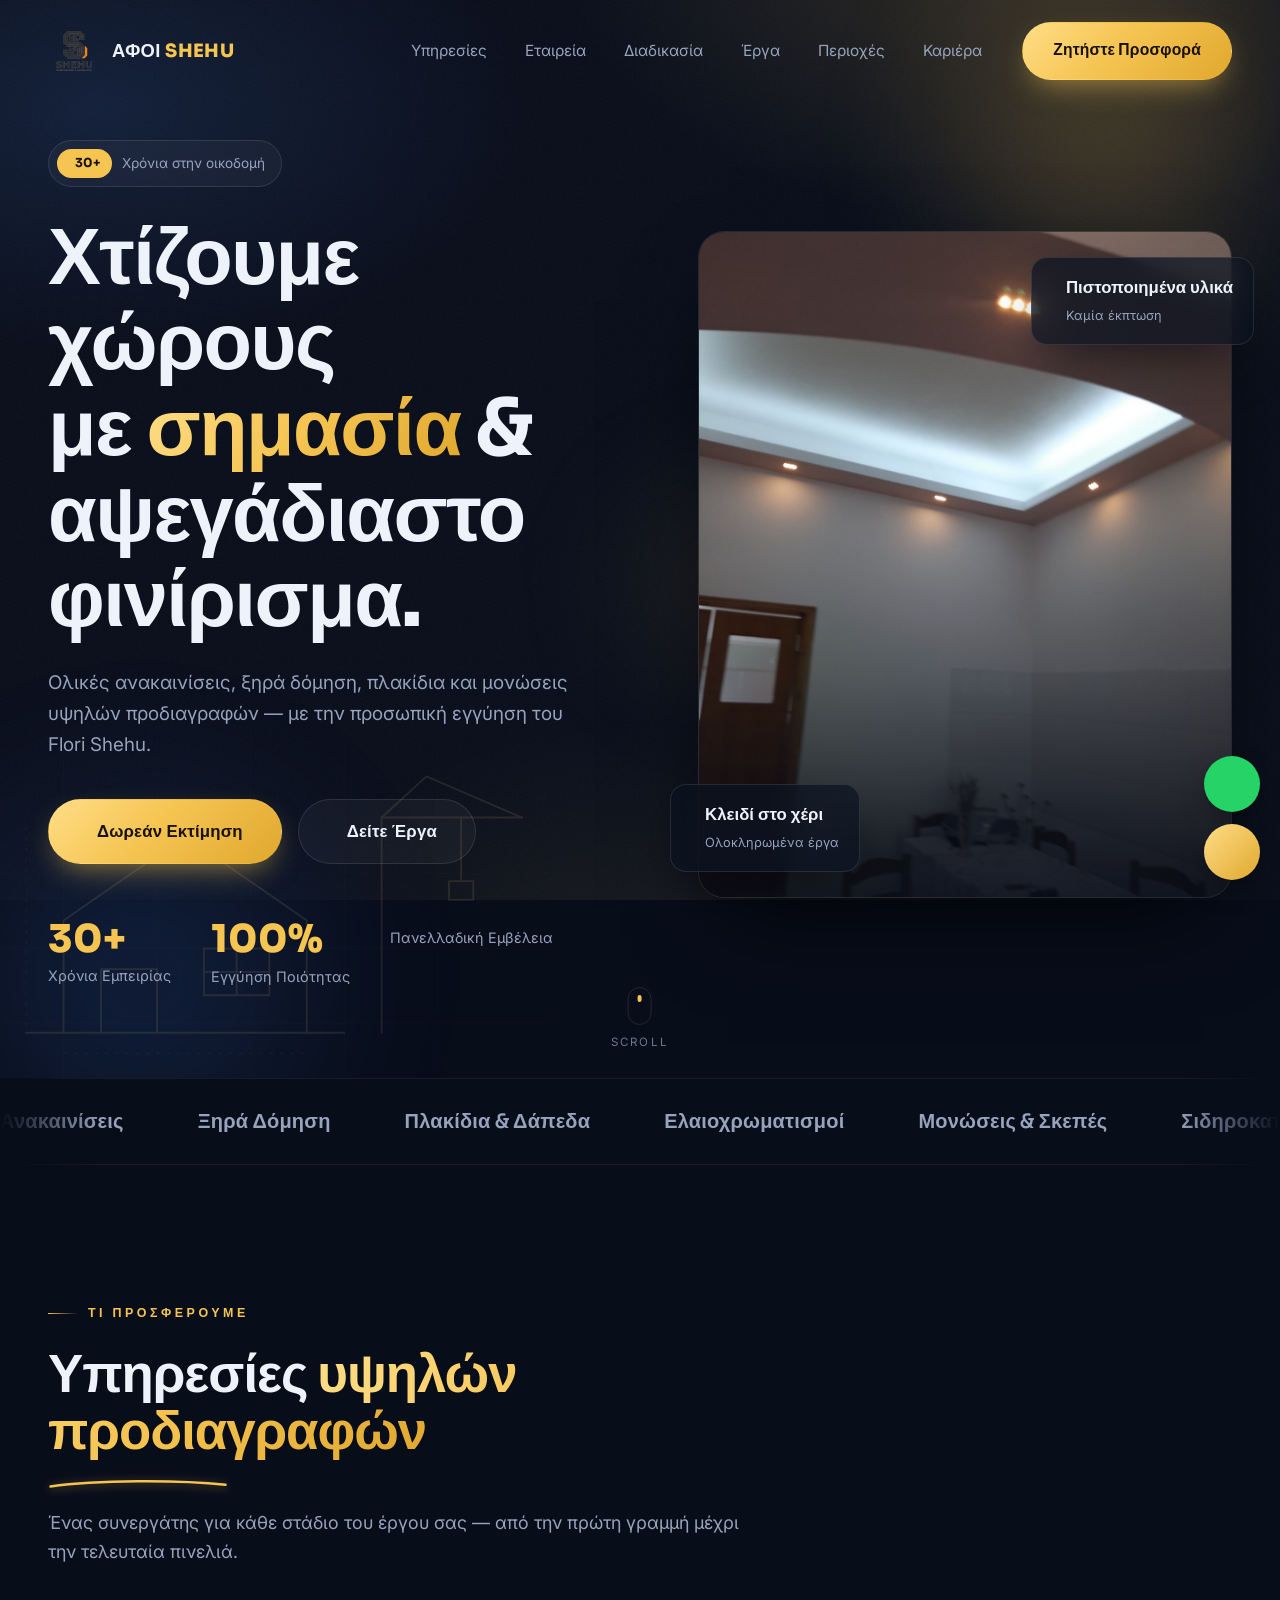
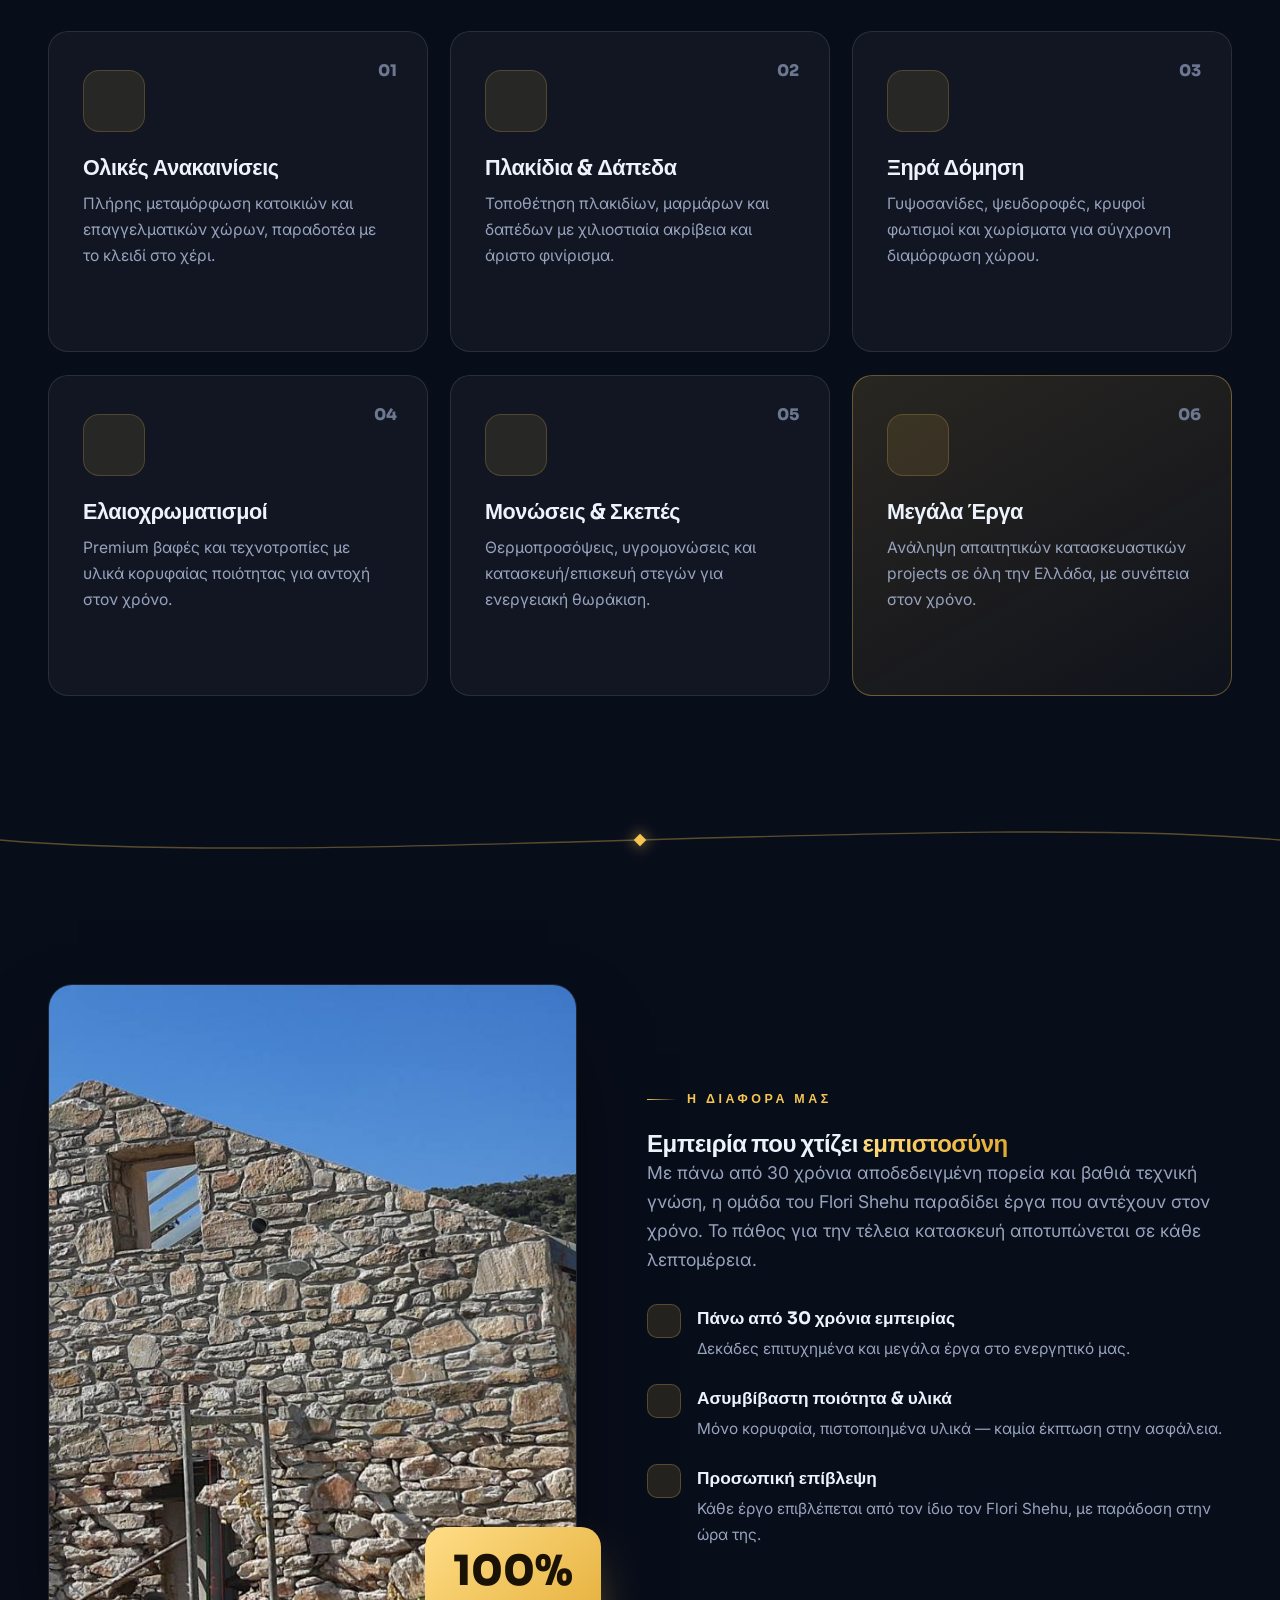
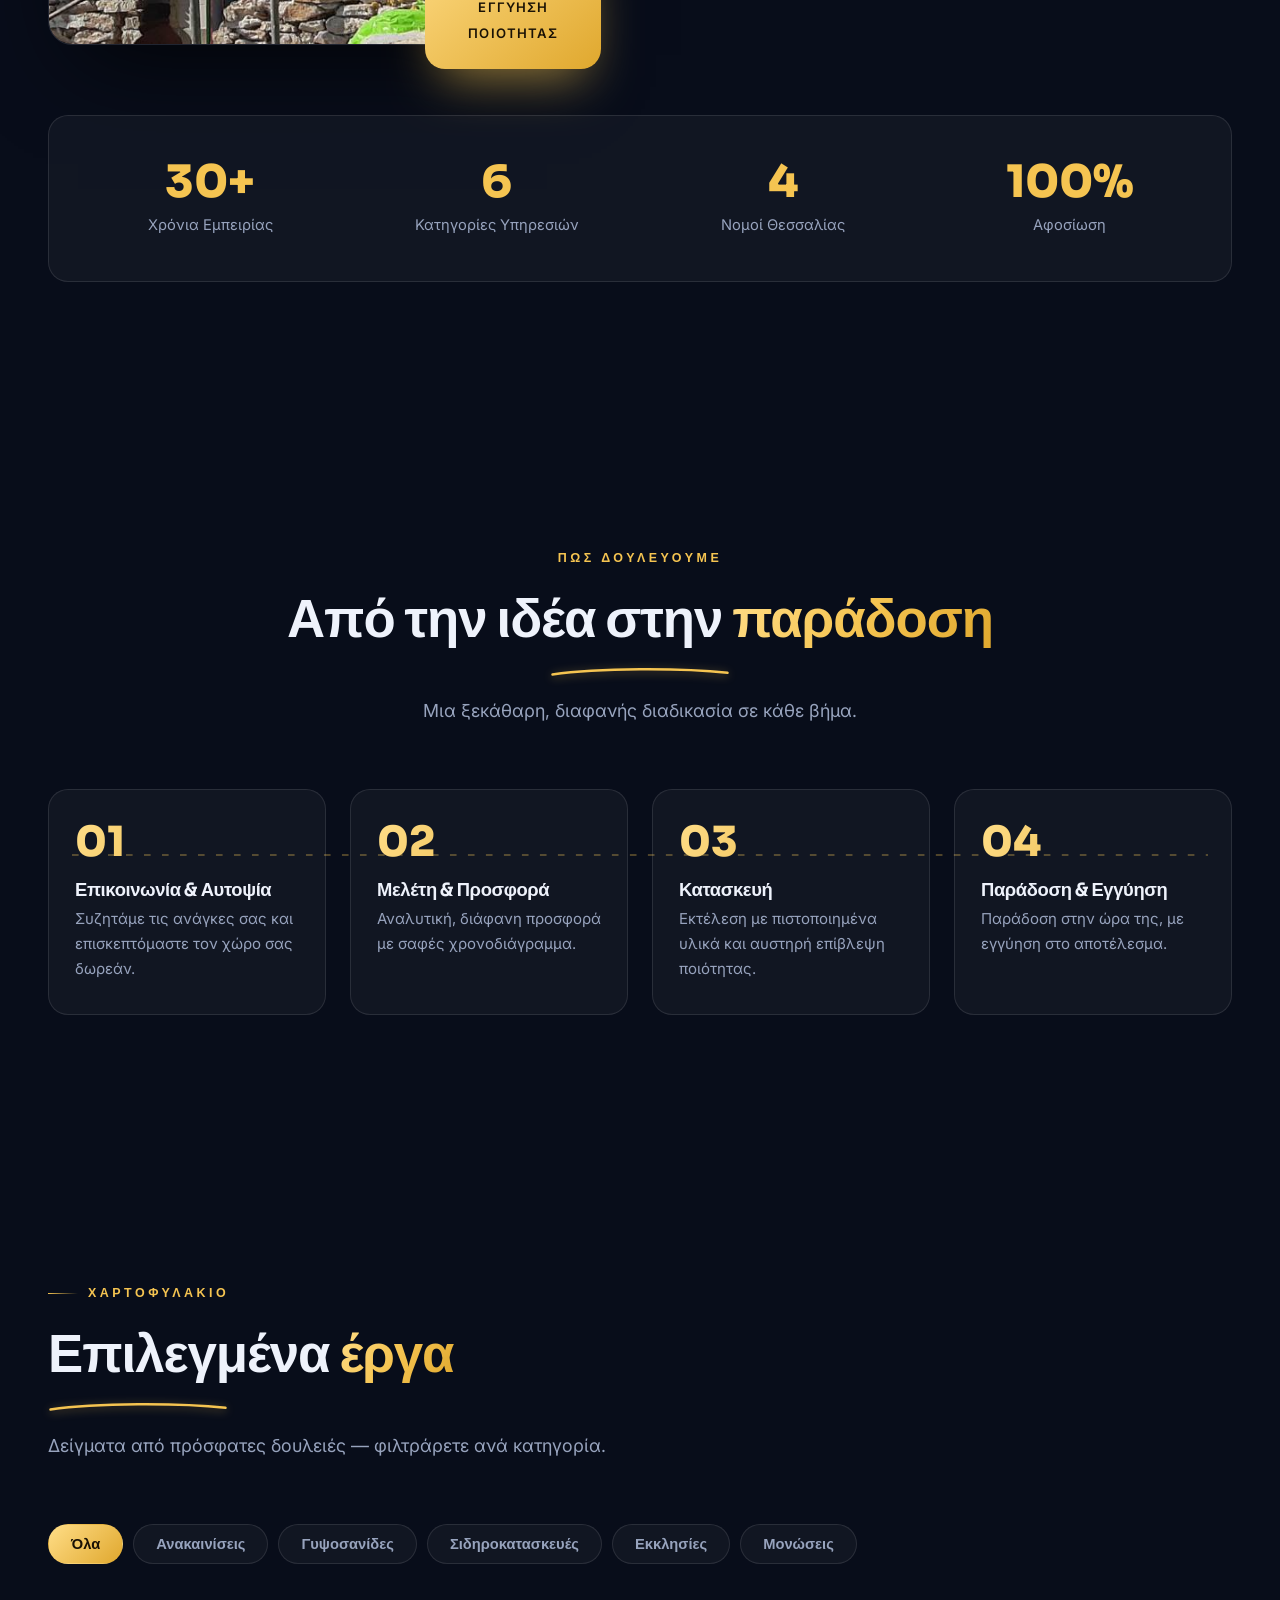
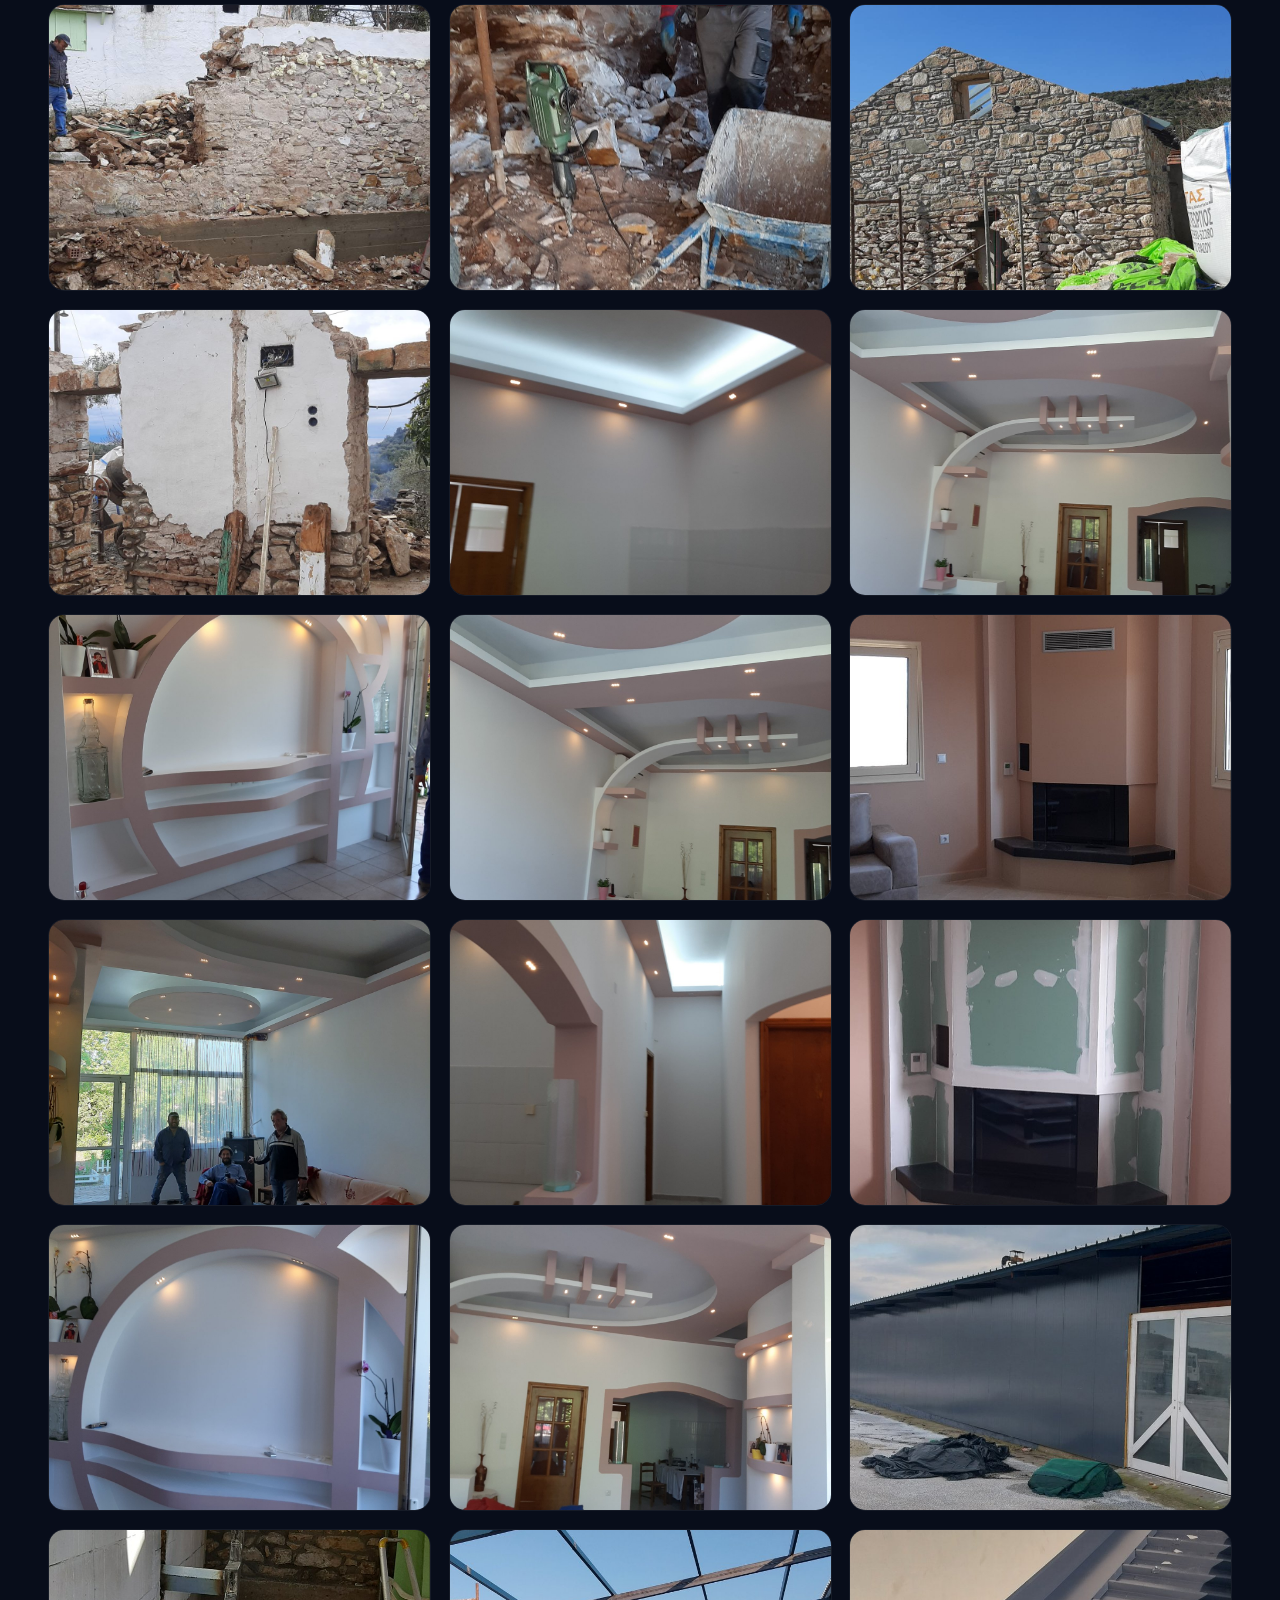
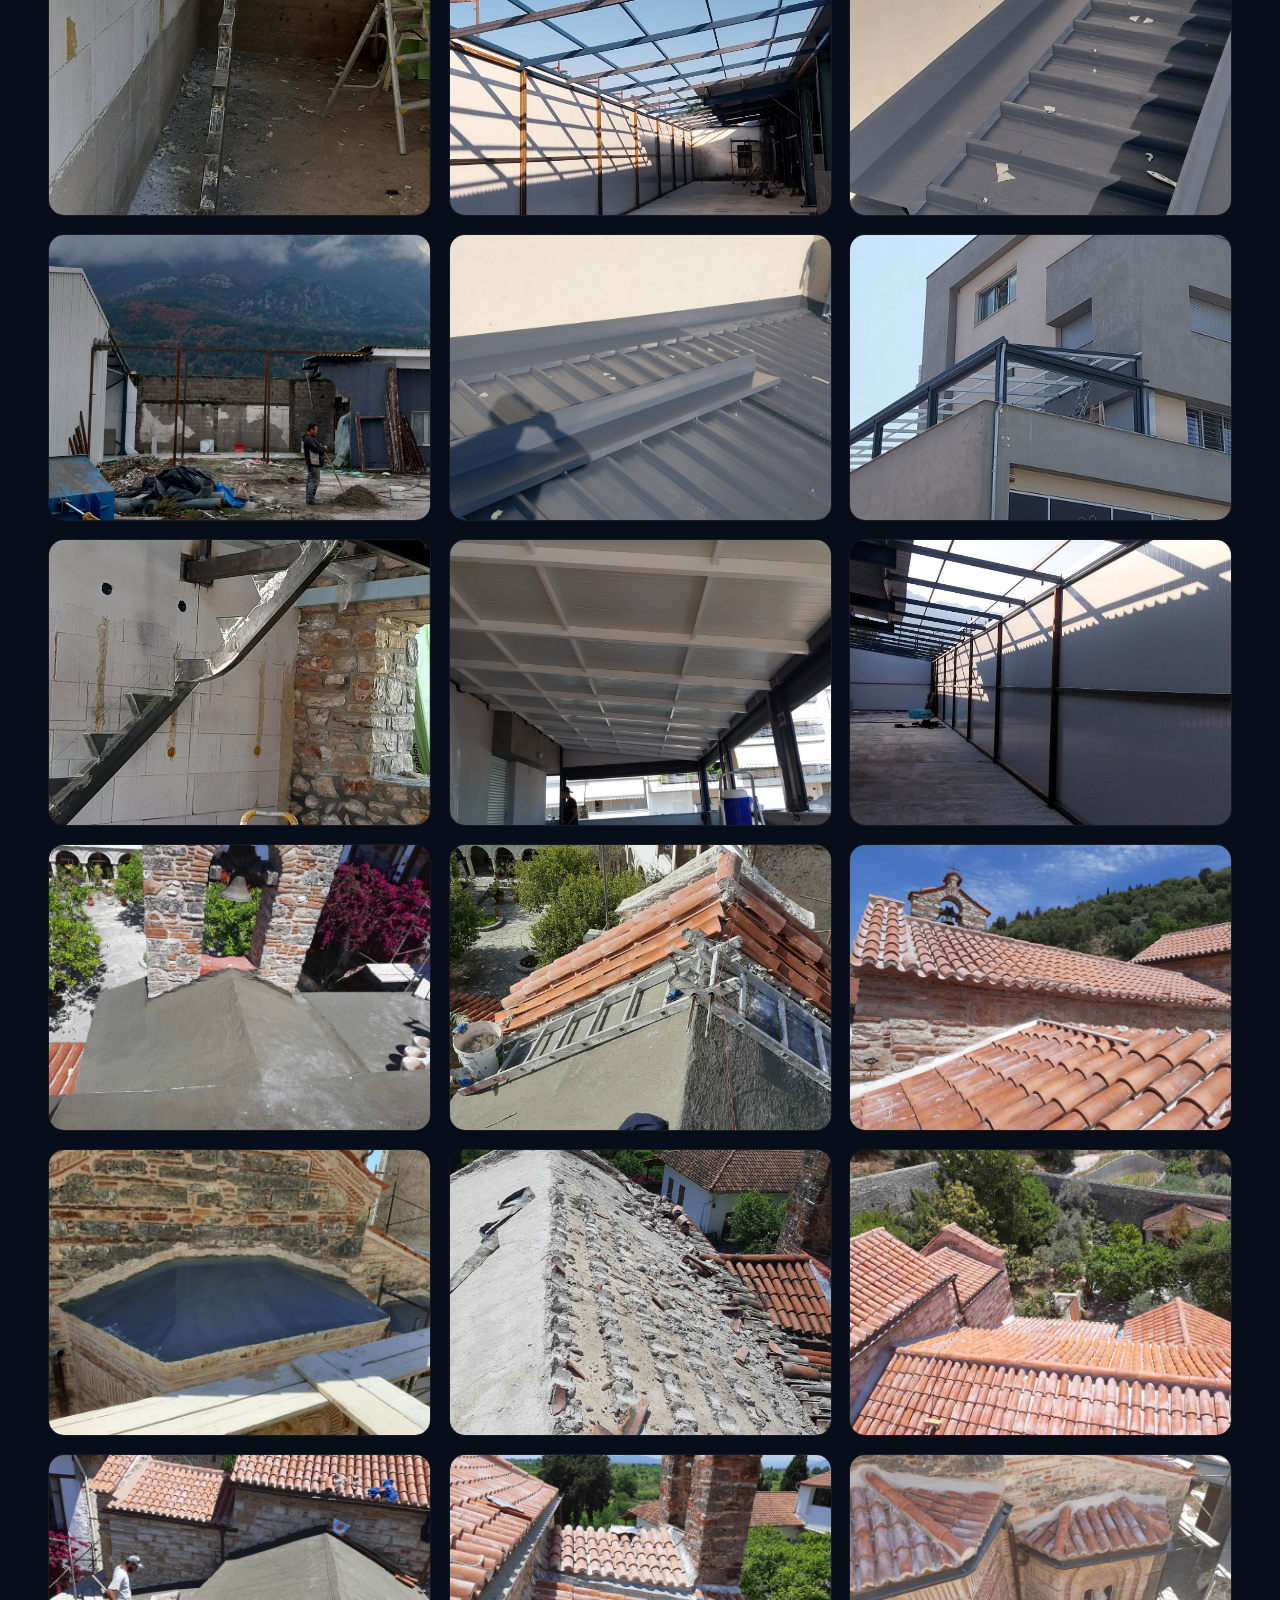
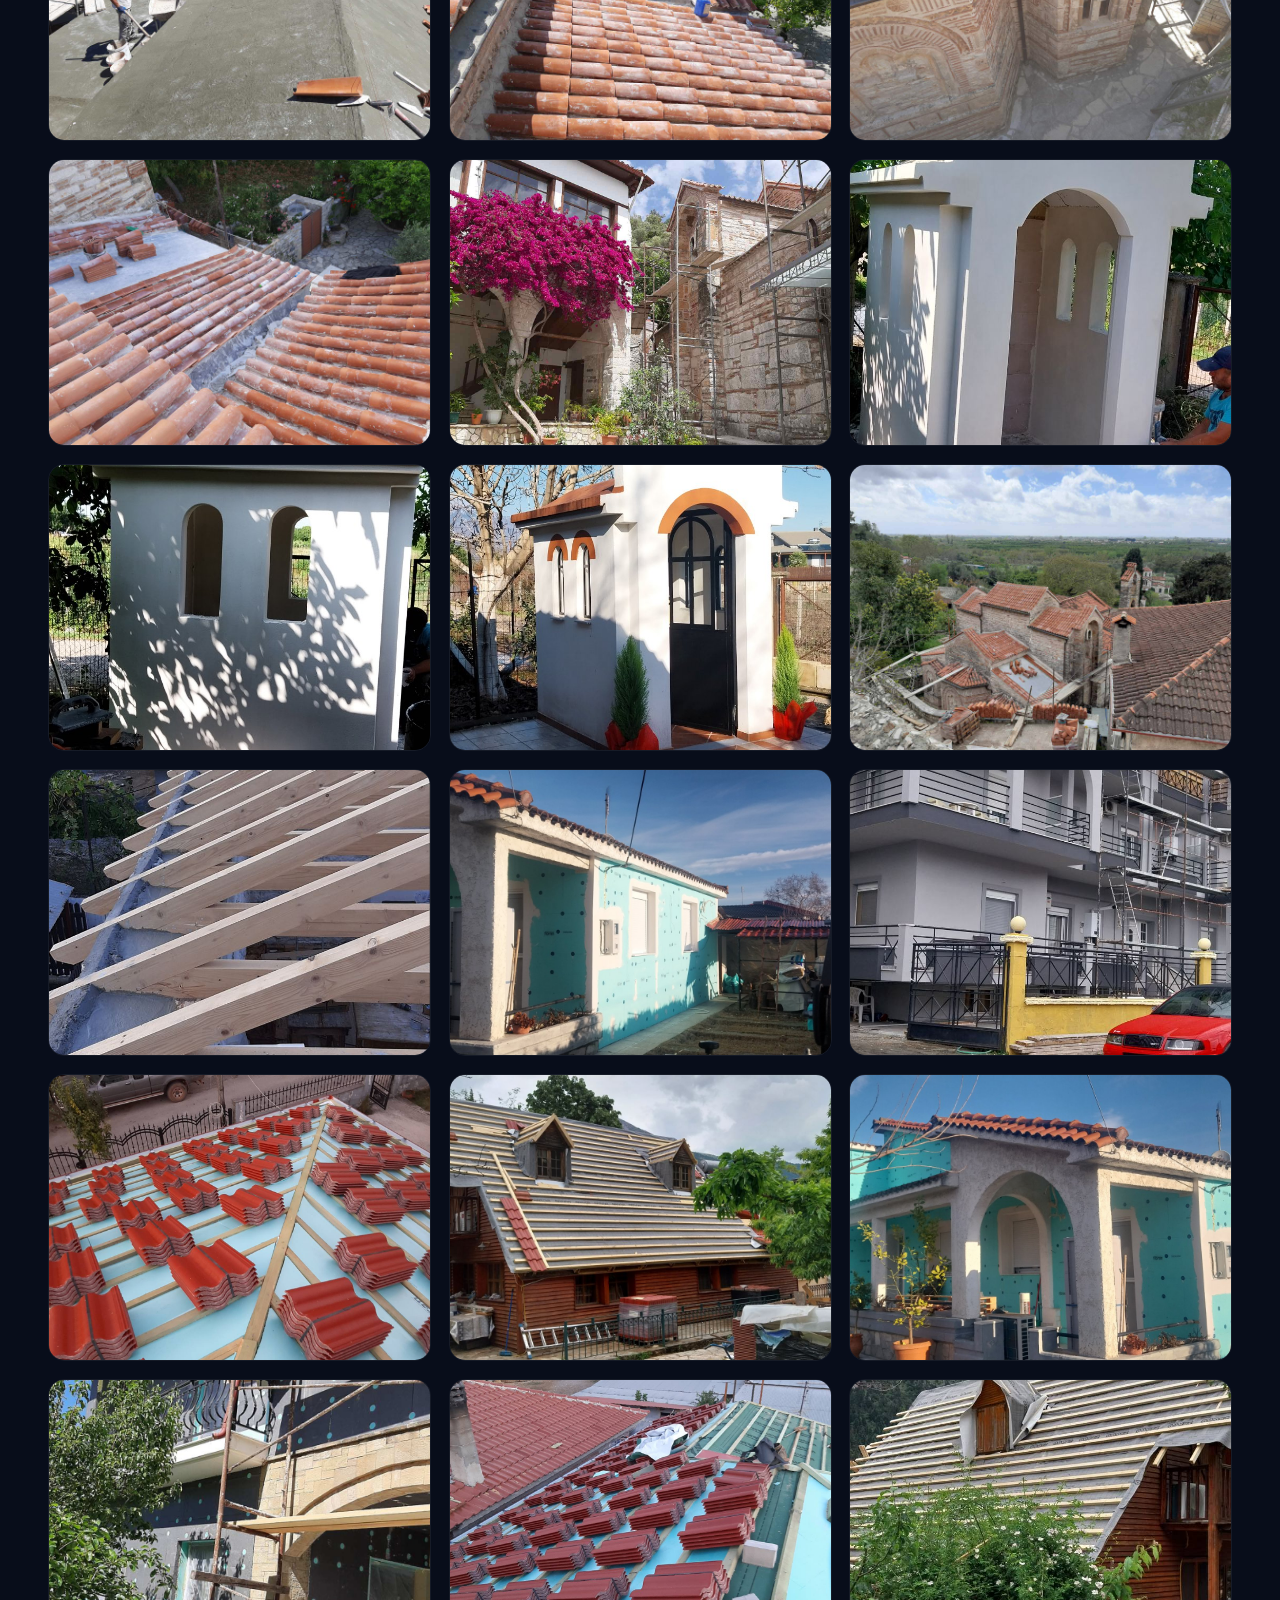
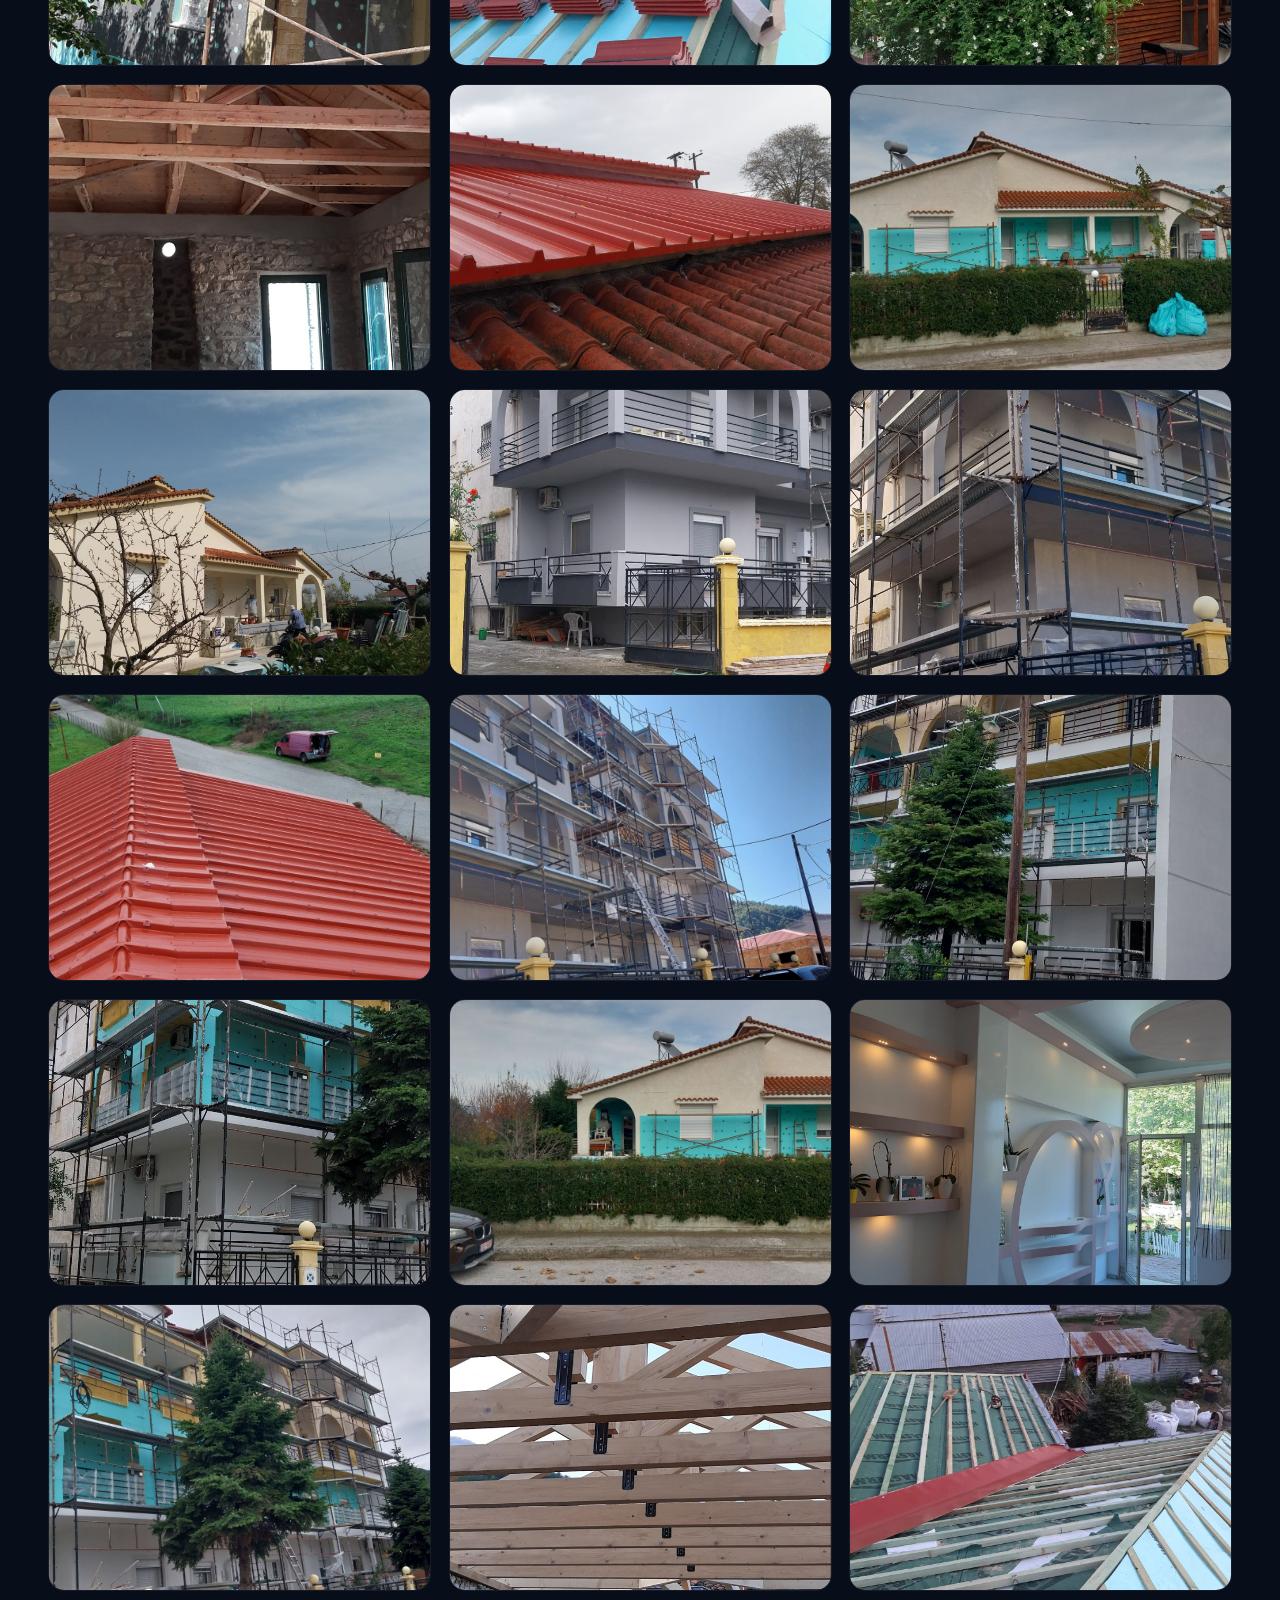
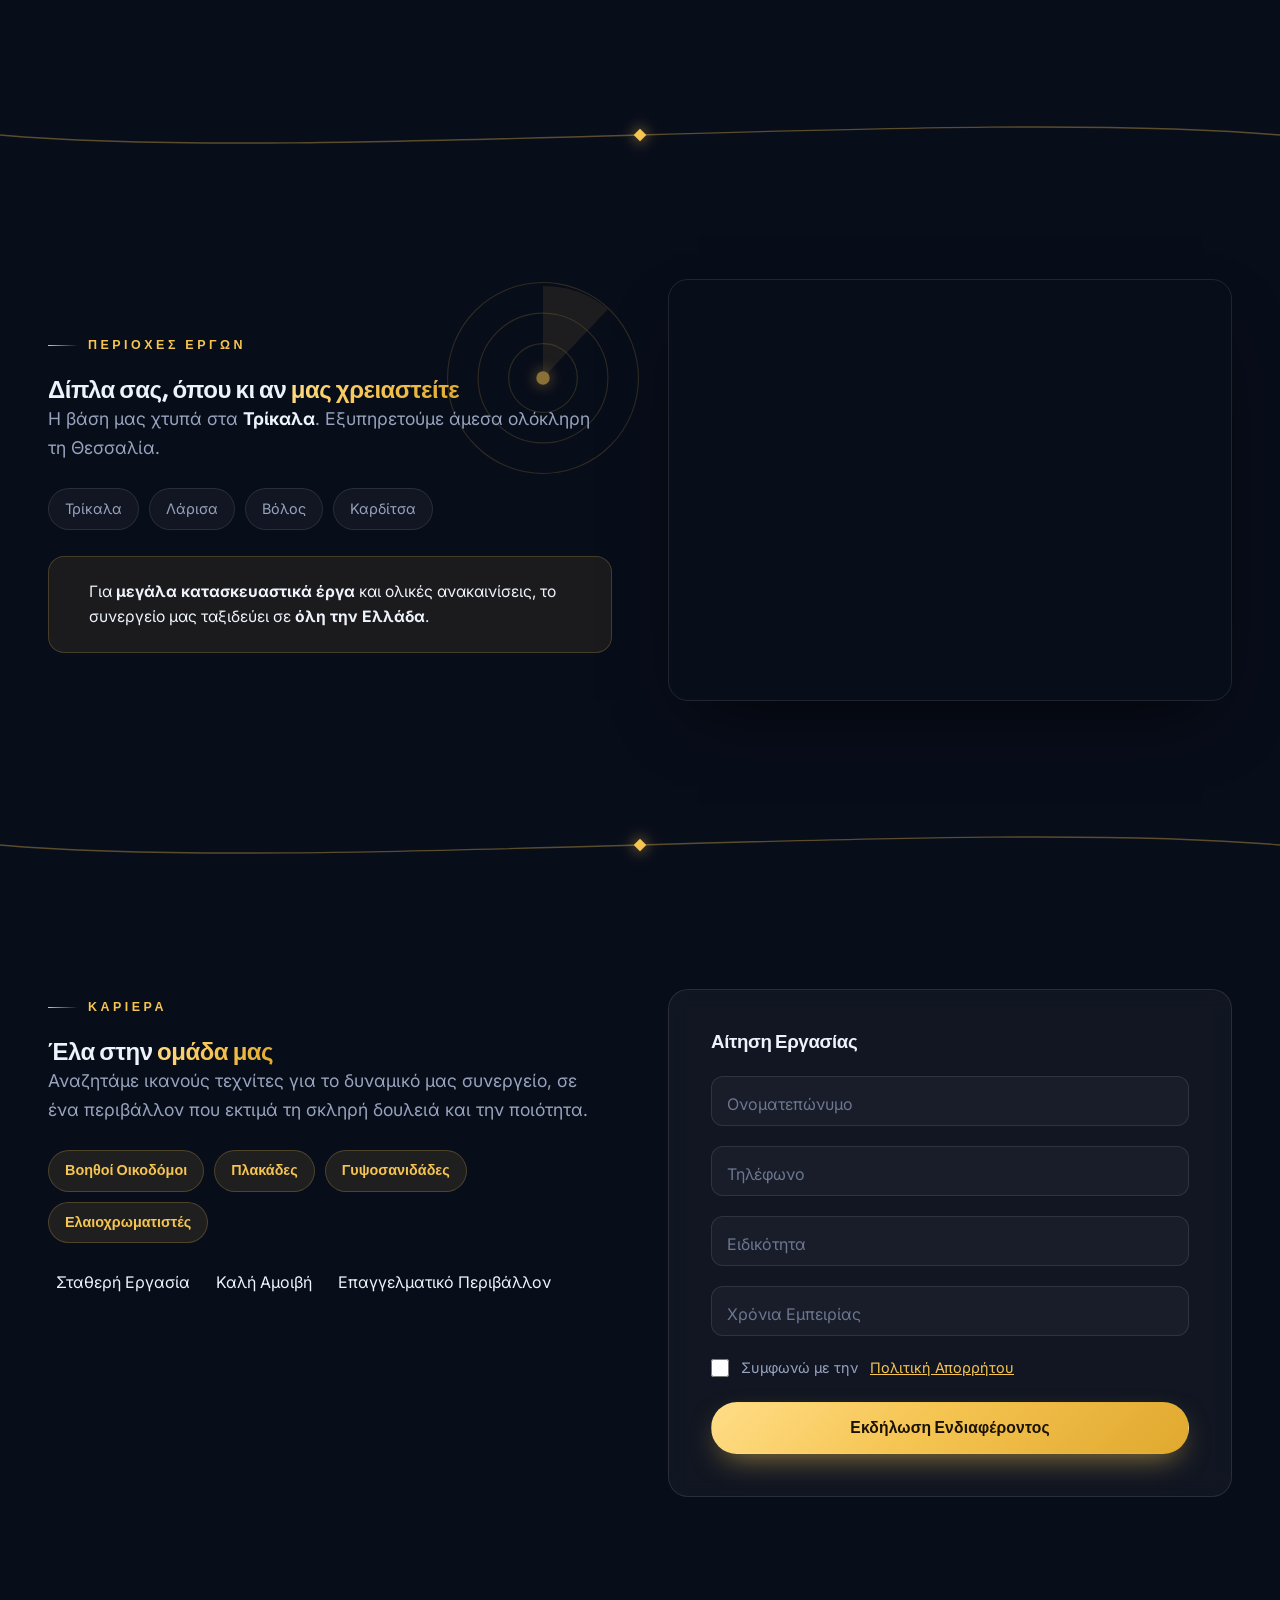
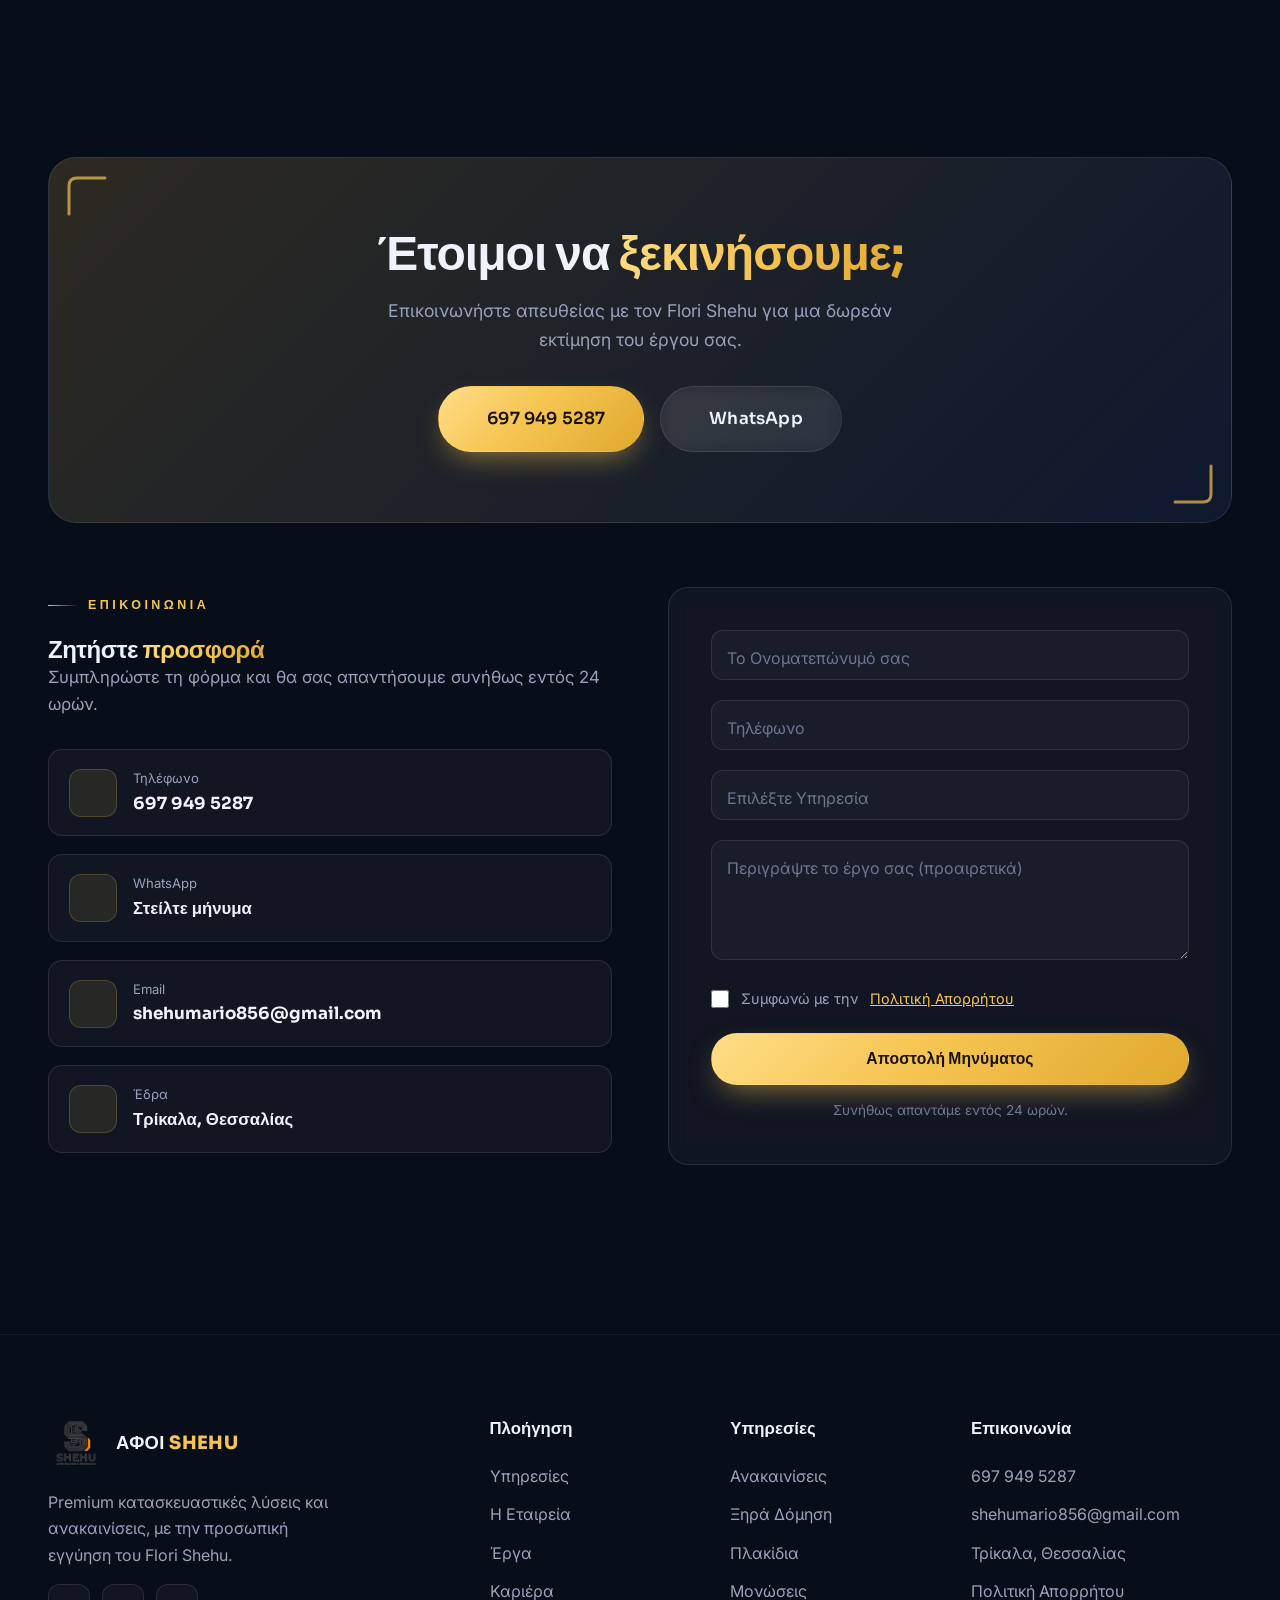
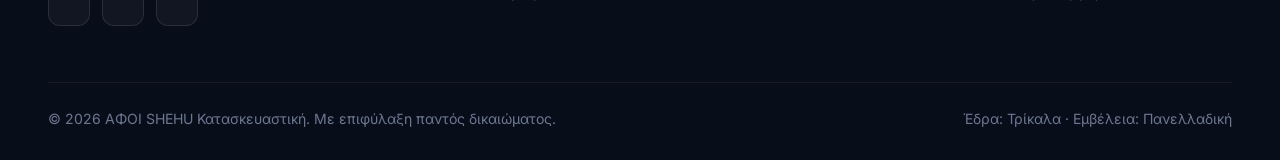
==== commit 1060751e: "Organize assets into category folders, add SVG decorations, CMS-driven gallery - assets/ split into " ====
--- a/index.html
+++ b/index.html
@@ -5,7 +5,7 @@
     <meta charset="UTF-8">
     <meta name="viewport" content="width=device-width, initial-scale=1.0">
     <title>ΑΦΟΙ SHEHU | Premium Κατασκευές & Ανακαινίσεις στα Τρίκαλα</title>
-    <link rel="icon" type="image/png" href="assets/logo_transparent.png">
+    <link rel="icon" type="image/png" href="assets/brand/logo_transparent.png">
     <meta name="description"
         content="ΑΦΟΙ SHEHU — premium κατασκευαστικές λύσεις, ανακαινίσεις, ξηρά δόμηση, πλακίδια και μονώσεις με την υπογραφή του Flori Shehu. Έδρα τα Τρίκαλα, εμβέλεια σε όλη την Ελλάδα.">
     <meta name="theme-color" content="#080d1a">
@@ -32,7 +32,7 @@
       "description": "Premium κατασκευαστικές λύσεις, ανακαινίσεις, γυψοσανίδες, πλακίδια και μονώσεις στα Τρίκαλα.",
       "url": "https://afoi-shehu.gr/",
       "image": "https://afoi-shehu.gr/assets/og-cover.jpg",
-      "logo": "https://afoi-shehu.gr/assets/logo_transparent.png",
+      "logo": "https://afoi-shehu.gr/assets/brand/logo_transparent.png",
       "telephone": "+306979495287",
       "email": "shehumario856@gmail.com",
       "founder": "Flori Shehu",
@@ -49,7 +49,7 @@
 
     <!-- Preloader -->
     <div id="preloader">
-        <img src="assets/logo_transparent.png" alt="ΑΦΟΙ SHEHU" class="pre-logo">
+        <img src="assets/brand/logo_transparent.png" alt="ΑΦΟΙ SHEHU" class="pre-logo">
         <div class="pre-bar"><span></span></div>
     </div>
 
@@ -61,7 +61,7 @@
     <nav class="nav" id="nav">
         <div class="container nav-inner">
             <a href="#" class="brand" aria-label="ΑΦΟΙ SHEHU - Αρχική">
-                <img src="assets/logo_transparent.png" alt="ΑΦΟΙ SHEHU Logo">
+                <img src="assets/brand/logo_transparent.png" alt="ΑΦΟΙ SHEHU Logo">
                 <b>ΑΦΟΙ <span>SHEHU</span></b>
             </a>
             <div class="nav-menu">
@@ -99,6 +99,26 @@
             <span class="orb-2" data-orb="0.06"></span>
             <span class="orb-3" data-orb="0.09"></span>
         </div>
+
+        <!-- Blueprint line-art (self-drawing on load) -->
+        <svg class="hero-blueprint" viewBox="0 0 620 400" fill="none" aria-hidden="true">
+            <g class="bp-grid" stroke="currentColor" stroke-width="0.6">
+                <path d="M0 80 H620 M0 160 H620 M0 240 H620 M0 320 H620" />
+                <path d="M100 0 V400 M200 0 V400 M300 0 V400 M400 0 V400 M500 0 V400" />
+            </g>
+            <g class="bp-lines" stroke="currentColor" stroke-width="2" stroke-linecap="round" stroke-linejoin="round">
+                <path pathLength="1" d="M60 330 H 400" />
+                <path pathLength="1" d="M100 330 V 210 L 230 120 L 360 210 V 330" />
+                <path pathLength="1" d="M140 330 V 262 H 200 V 330" />
+                <path pathLength="1" d="M250 240 h 70 v 50 h -70 z M285 240 v 50 M250 265 h 70" />
+                <path pathLength="1" d="M440 330 V 100 H 590" />
+                <path pathLength="1" d="M440 100 L 488 56 L 590 100" />
+                <path pathLength="1" d="M525 100 V 168 M512 168 h 26 v 20 h -26 z" />
+            </g>
+            <g class="bp-dims" stroke="currentColor" stroke-width="1" stroke-dasharray="4 7">
+                <path d="M100 352 H 360 M60 110 V 330" />
+            </g>
+        </svg>
         <div class="container hero-grid">
             <div class="hero-copy">
                 <span class="hero-badge">
@@ -132,7 +152,7 @@
 
             <div class="hero-visual">
                 <div class="hero-card" id="heroCard">
-                    <img src="assets/drywall-3.jpg" alt="Premium εσωτερικός χώρος με κρυφό φωτισμό από ΑΦΟΙ SHEHU" width="640" height="800">
+                    <img src="assets/drywall/drywall-3.jpg" alt="Premium εσωτερικός χώρος με κρυφό φωτισμό από ΑΦΟΙ SHEHU" width="640" height="800">
                 </div>
                 <div class="hero-float f1">
                     <i class="ph-fill ph-medal"></i>
@@ -174,6 +194,7 @@
             <div class="head" data-reveal>
                 <span class="eyebrow">Τι Προσφέρουμε</span>
                 <h2>Υπηρεσίες <span class="grad-text">υψηλών προδιαγραφών</span></h2>
+                <svg class="flourish" viewBox="0 0 220 14" aria-hidden="true"><path pathLength="1" d="M3 10 C 60 2 160 2 217 8" /></svg>
                 <p>Ένας συνεργάτης για κάθε στάδιο του έργου σας — από την πρώτη γραμμή μέχρι την τελευταία πινελιά.</p>
             </div>
             <div class="services-grid">
@@ -223,13 +244,17 @@
         </div>
     </section>
 
+    <div class="sect-divider" aria-hidden="true">
+        <svg viewBox="0 0 1200 48" preserveAspectRatio="none"><path pathLength="1" d="M0 24 C 300 52 900 -4 1200 24" /></svg>
+    </div>
+
     <!-- About -->
     <section class="section" id="about">
         <div class="container">
             <div class="about-grid">
                 <div class="about-visual" data-reveal>
                     <div class="about-frame">
-                        <img src="assets/renovation-3.jpg" alt="Αναπαλαίωση πέτρινης κατοικίας από ΑΦΟΙ SHEHU" width="600" height="750" loading="lazy">
+                        <img src="assets/renovations/renovation-3.jpg" alt="Αναπαλαίωση πέτρινης κατοικίας από ΑΦΟΙ SHEHU" width="600" height="750" loading="lazy">
                     </div>
                     <div class="about-badge">
                         <b>100%</b>
@@ -272,9 +297,13 @@
             <div class="head center" data-reveal>
                 <span class="eyebrow">Πώς Δουλεύουμε</span>
                 <h2>Από την ιδέα στην <span class="grad-text">παράδοση</span></h2>
+                <svg class="flourish" viewBox="0 0 220 14" aria-hidden="true"><path pathLength="1" d="M3 10 C 60 2 160 2 217 8" /></svg>
                 <p>Μια ξεκάθαρη, διαφανής διαδικασία σε κάθε βήμα.</p>
             </div>
             <div class="steps">
+                <svg class="steps-line" viewBox="0 0 1200 8" preserveAspectRatio="none" aria-hidden="true">
+                    <path d="M0 4 H1200" />
+                </svg>
                 <div class="step" data-reveal style="--d:0s">
                     <div class="no">01</div>
                     <h4>Επικοινωνία &amp; Αυτοψία</h4>
@@ -305,6 +334,7 @@
             <div class="head" data-reveal>
                 <span class="eyebrow">Χαρτοφυλάκιο</span>
                 <h2>Επιλεγμένα <span class="grad-text">έργα</span></h2>
+                <svg class="flourish" viewBox="0 0 220 14" aria-hidden="true"><path pathLength="1" d="M3 10 C 60 2 160 2 217 8" /></svg>
                 <p>Δείγματα από πρόσφατες δουλειές — φιλτράρετε ανά κατηγορία.</p>
             </div>
 
@@ -317,53 +347,30 @@
                 <button class="filter" data-filter="insulations">Μονώσεις</button>
             </div>
 
-            <div class="gallery" id="gallery">
-                <!-- Renovations -->
-                <figure class="shot" data-cat="renovations"><img src="assets/renovation-1.jpg" alt="Αναπαλαίωση πέτρινου τοίχου" loading="lazy"><figcaption class="cap"><i class="ph-fill ph-house"></i> Αναπαλαίωση πέτρας</figcaption></figure>
-                <figure class="shot" data-cat="renovations"><img src="assets/renovation-2.jpg" alt="Ανακαίνιση εσωτερικού χώρου" loading="lazy"><figcaption class="cap"><i class="ph-fill ph-house"></i> Ολική ανακαίνιση</figcaption></figure>
-                <figure class="shot" data-cat="renovations"><img src="assets/renovation-3.jpg" alt="Αναπαλαίωση πέτρινης κατοικίας" loading="lazy"><figcaption class="cap"><i class="ph-fill ph-house"></i> Πέτρινη κατοικία</figcaption></figure>
-                <figure class="shot" data-cat="renovations"><img src="assets/renovation-4.jpg" alt="Αποξήλωση δαπέδου" loading="lazy"><figcaption class="cap"><i class="ph-fill ph-house"></i> Αποξήλωση &amp; ανακατασκευή</figcaption></figure>
-
-                <!-- Drywall -->
-                <figure class="shot" data-cat="drywall"><img src="assets/drywall-1.jpg" alt="Γυψοσανίδα με χωνευτά σποτ" loading="lazy"><figcaption class="cap"><i class="ph-fill ph-wall"></i> Φωτισμός οροφής</figcaption></figure>
-                <figure class="shot" data-cat="drywall"><img src="assets/drywall-2.jpg" alt="Τζάκι από γυψοσανίδα" loading="lazy"><figcaption class="cap"><i class="ph-fill ph-wall"></i> Διακοσμητικό τζάκι</figcaption></figure>
-                <figure class="shot" data-cat="drywall"><img src="assets/drywall-3.jpg" alt="Κρυφός φωτισμός ψευδοροφής" loading="lazy"><figcaption class="cap"><i class="ph-fill ph-wall"></i> Κρυφός φωτισμός</figcaption></figure>
-                <figure class="shot" data-cat="drywall"><img src="assets/drywall-5.jpg" alt="Στρογγυλή οροφή με κρυφό φωτισμό" loading="lazy"><figcaption class="cap"><i class="ph-fill ph-wall"></i> Στρογγυλή οροφή</figcaption></figure>
-                <figure class="shot" data-cat="drywall"><img src="assets/drywall-6.jpg" alt="Κατασκευή ψευδοροφής" loading="lazy"><figcaption class="cap"><i class="ph-fill ph-wall"></i> Ψευδοροφή</figcaption></figure>
-                <figure class="shot" data-cat="drywall"><img src="assets/drywall-4.jpg" alt="Διακόσμηση σαλονιού με γυψοσανίδα" loading="lazy"><figcaption class="cap"><i class="ph-fill ph-wall"></i> Διαμόρφωση σαλονιού</figcaption></figure>
-
-                <!-- Ironworks -->
-                <figure class="shot" data-cat="ironworks"><img src="assets/ironworks-1.jpg" alt="Σιδηροκατασκευή 1" loading="lazy"><figcaption class="cap"><i class="ph-fill ph-hammer"></i> Σιδηροκατασκευή</figcaption></figure>
-                <figure class="shot" data-cat="ironworks"><img src="assets/ironworks-2.jpg" alt="Σιδηροκατασκευή 2" loading="lazy"><figcaption class="cap"><i class="ph-fill ph-hammer"></i> Μεταλλική κατασκευή</figcaption></figure>
-                <figure class="shot" data-cat="ironworks"><img src="assets/ironworks-4.jpg" alt="Σιδηροκατασκευή 4" loading="lazy"><figcaption class="cap"><i class="ph-fill ph-hammer"></i> Σιδηρουργία</figcaption></figure>
-                <figure class="shot" data-cat="ironworks"><img src="assets/ironworks-6.jpg" alt="Σιδηροκατασκευή 6" loading="lazy"><figcaption class="cap"><i class="ph-fill ph-hammer"></i> Κατασκευή μετάλλου</figcaption></figure>
-                <figure class="shot" data-cat="ironworks"><img src="assets/ironworks-8.jpg" alt="Σιδηροκατασκευή 8" loading="lazy"><figcaption class="cap"><i class="ph-fill ph-hammer"></i> Σιδηροκατασκευή</figcaption></figure>
-                <figure class="shot" data-cat="ironworks"><img src="assets/ironworks-9.jpg" alt="Σιδηροκατασκευή 9" loading="lazy"><figcaption class="cap"><i class="ph-fill ph-hammer"></i> Μεταλλικό έργο</figcaption></figure>
-
-                <!-- Churches -->
-                <figure class="shot" data-cat="churches"><img src="assets/churches-1.jpg" alt="Έργο σε εκκλησία 1" loading="lazy"><figcaption class="cap"><i class="ph-fill ph-church"></i> Έργο σε ναό</figcaption></figure>
-                <figure class="shot" data-cat="churches"><img src="assets/churches-3.jpg" alt="Έργο σε εκκλησία 3" loading="lazy"><figcaption class="cap"><i class="ph-fill ph-church"></i> Εκκλησιαστικό έργο</figcaption></figure>
-                <figure class="shot" data-cat="churches"><img src="assets/churches-5.jpg" alt="Έργο σε εκκλησία 5" loading="lazy"><figcaption class="cap"><i class="ph-fill ph-church"></i> Κατασκευή σε ναό</figcaption></figure>
-                <figure class="shot" data-cat="churches"><img src="assets/churches-8.jpg" alt="Έργο σε εκκλησία 8" loading="lazy"><figcaption class="cap"><i class="ph-fill ph-church"></i> Έργο σε ναό</figcaption></figure>
-                <figure class="shot" data-cat="churches"><img src="assets/churches-11.jpg" alt="Έργο σε εκκλησία 11" loading="lazy"><figcaption class="cap"><i class="ph-fill ph-church"></i> Εκκλησιαστικό έργο</figcaption></figure>
-                <figure class="shot" data-cat="churches"><img src="assets/churches-14.jpg" alt="Έργο σε εκκλησία 14" loading="lazy"><figcaption class="cap"><i class="ph-fill ph-church"></i> Κατασκευή σε ναό</figcaption></figure>
-
-                <!-- Insulations -->
-                <figure class="shot" data-cat="insulations"><img src="assets/insulation-1.jpg" alt="Μόνωση και σκεπή 1" loading="lazy"><figcaption class="cap"><i class="ph-fill ph-drop"></i> Μόνωση &amp; σκεπή</figcaption></figure>
-                <figure class="shot" data-cat="insulations"><img src="assets/insulation-5.jpg" alt="Μόνωση και σκεπή 5" loading="lazy"><figcaption class="cap"><i class="ph-fill ph-drop"></i> Θερμομόνωση</figcaption></figure>
-                <figure class="shot" data-cat="insulations"><img src="assets/insulation-7.jpg" alt="Μόνωση και σκεπή 7" loading="lazy"><figcaption class="cap"><i class="ph-fill ph-drop"></i> Κατασκευή στέγης</figcaption></figure>
-                <figure class="shot" data-cat="insulations"><img src="assets/insulation-12.jpg" alt="Μόνωση και σκεπή 12" loading="lazy"><figcaption class="cap"><i class="ph-fill ph-drop"></i> Υγρομόνωση</figcaption></figure>
-                <figure class="shot" data-cat="insulations"><img src="assets/insulation-20.jpg" alt="Μόνωση και σκεπή 20" loading="lazy"><figcaption class="cap"><i class="ph-fill ph-drop"></i> Σκεπή</figcaption></figure>
-                <figure class="shot" data-cat="insulations"><img src="assets/insulation-15.jpg" alt="Μόνωση και σκεπή 15" loading="lazy"><figcaption class="cap"><i class="ph-fill ph-drop"></i> Μόνωση</figcaption></figure>
-            </div>
-        </div>
-    </section>
+            <!-- Τα έργα φορτώνονται δυναμικά από το projects.json (διαχείριση μέσω /admin) -->
+            <div class="gallery" id="gallery" aria-live="polite"></div>
+            <noscript>
+                <p style="color:var(--muted)">Ενεργοποιήστε τη JavaScript για να δείτε τα έργα μας ή καλέστε μας στο 697 949 5287.</p>
+            </noscript>
+        </div>
+    </section>
+
+    <div class="sect-divider" aria-hidden="true">
+        <svg viewBox="0 0 1200 48" preserveAspectRatio="none"><path pathLength="1" d="M0 24 C 300 52 900 -4 1200 24" /></svg>
+    </div>
 
     <!-- Coverage -->
     <section class="section" id="coverage">
         <div class="container">
             <div class="coverage-grid">
-                <div data-reveal>
+                <div class="coverage-copy" data-reveal>
+                    <svg class="radar" viewBox="0 0 220 220" aria-hidden="true">
+                        <circle class="ring r1" cx="110" cy="110" r="36" />
+                        <circle class="ring r2" cx="110" cy="110" r="68" />
+                        <circle class="ring r3" cx="110" cy="110" r="100" />
+                        <path class="sweep" d="M110 110 L110 14 A96 96 0 0 1 178 38 Z" />
+                        <circle class="core" cx="110" cy="110" r="7" />
+                    </svg>
                     <span class="eyebrow">Περιοχές Έργων</span>
                     <h2>Δίπλα σας, όπου κι αν <span class="grad-text">μας χρειαστείτε</span></h2>
                     <p style="color:var(--muted);font-size:1.1rem">Η βάση μας χτυπά στα <strong style="color:var(--ink)">Τρίκαλα</strong>. Εξυπηρετούμε άμεσα ολόκληρη τη Θεσσαλία.</p>
@@ -385,6 +392,10 @@
             </div>
         </div>
     </section>
+
+    <div class="sect-divider" aria-hidden="true">
+        <svg viewBox="0 0 1200 48" preserveAspectRatio="none"><path pathLength="1" d="M0 24 C 300 52 900 -4 1200 24" /></svg>
+    </div>
 
     <!-- Careers -->
     <section class="section" id="careers">
@@ -436,6 +447,8 @@
     <section class="section" id="contact">
         <div class="container">
             <div class="cta-band" data-reveal style="margin-bottom:64px">
+                <svg class="corner c-tl" viewBox="0 0 40 40" aria-hidden="true"><path d="M38 2 H10 Q2 2 2 10 V38" /></svg>
+                <svg class="corner c-br" viewBox="0 0 40 40" aria-hidden="true"><path d="M2 38 H30 Q38 38 38 30 V2" /></svg>
                 <h2>Έτοιμοι να <span class="grad-text">ξεκινήσουμε;</span></h2>
                 <p>Επικοινωνήστε απευθείας με τον Flori Shehu για μια δωρεάν εκτίμηση του έργου σας.</p>
                 <div class="cta-actions">
@@ -489,7 +502,7 @@
         <div class="container">
             <div class="footer-grid">
                 <div>
-                    <a href="#" class="brand"><img src="assets/logo_transparent.png" alt="ΑΦΟΙ SHEHU"><b>ΑΦΟΙ <span style="color:var(--gold)">SHEHU</span></b></a>
+                    <a href="#" class="brand"><img src="assets/brand/logo_transparent.png" alt="ΑΦΟΙ SHEHU"><b>ΑΦΟΙ <span style="color:var(--gold)">SHEHU</span></b></a>
                     <p class="about">Premium κατασκευαστικές λύσεις και ανακαινίσεις, με την προσωπική εγγύηση του Flori Shehu.</p>
                     <div class="footer-social">
                         <a href="https://wa.me/306979495287" target="_blank" rel="noopener" aria-label="WhatsApp"><i class="ph-fill ph-whatsapp-logo"></i></a>
--- a/styles.css
+++ b/styles.css
@@ -963,3 +963,178 @@
     .btn { width: 100%; }
     .hero-actions { width: 100%; }
 }
+
+/* =========================================================
+   Decorative SVG elements
+   ========================================================= */
+
+/* --- Hero blueprint line-art (self-drawing) --- */
+.hero-blueprint {
+    position: absolute;
+    left: -30px;
+    bottom: -20px;
+    width: min(580px, 52vw);
+    color: var(--gold-3);
+    opacity: 0.1;
+    z-index: 1;
+    pointer-events: none;
+}
+.bp-grid { opacity: 0.35; }
+.bp-dims { opacity: 0.6; }
+.bp-lines path {
+    stroke-dasharray: 1;
+    stroke-dashoffset: 1;
+    animation: bpDraw 2.4s var(--ease) forwards;
+}
+.bp-lines path:nth-child(1) { animation-delay: 0.6s; }
+.bp-lines path:nth-child(2) { animation-delay: 0.9s; }
+.bp-lines path:nth-child(3) { animation-delay: 1.4s; }
+.bp-lines path:nth-child(4) { animation-delay: 1.7s; }
+.bp-lines path:nth-child(5) { animation-delay: 2.0s; }
+.bp-lines path:nth-child(6) { animation-delay: 2.3s; }
+.bp-lines path:nth-child(7) { animation-delay: 2.6s; }
+@keyframes bpDraw { to { stroke-dashoffset: 0; } }
+
+/* --- Gold flourish under headings (draws on reveal) --- */
+.flourish {
+    display: block;
+    width: 180px;
+    height: 12px;
+    margin: 14px 0 18px;
+    overflow: visible;
+}
+.head.center .flourish { margin-inline: auto; }
+.flourish path {
+    fill: none;
+    stroke: var(--gold);
+    stroke-width: 3;
+    stroke-linecap: round;
+    stroke-dasharray: 1;
+    stroke-dashoffset: 1;
+    filter: drop-shadow(0 2px 6px rgba(245, 196, 81, 0.45));
+}
+[data-reveal].in .flourish path {
+    animation: bpDraw 1.1s var(--ease) 0.25s forwards;
+}
+
+/* --- Section dividers --- */
+.sect-divider {
+    position: relative;
+    height: 48px;
+    margin: -10px 0;
+}
+.sect-divider svg {
+    width: 100%;
+    height: 100%;
+    display: block;
+}
+.sect-divider path {
+    fill: none;
+    stroke: var(--gold);
+    stroke-width: 1.4;
+    opacity: 0.35;
+}
+.sect-divider::after {
+    content: '';
+    position: absolute;
+    left: 50%;
+    top: 50%;
+    width: 9px;
+    height: 9px;
+    background: var(--gold);
+    transform: translate(-50%, -50%) rotate(45deg);
+    box-shadow: 0 0 14px rgba(245, 196, 81, 0.8);
+}
+
+/* --- Process steps connector (marching dashes) --- */
+.steps { position: relative; }
+.steps-line {
+    position: absolute;
+    top: 62px;
+    left: 2%;
+    width: 96%;
+    height: 8px;
+    z-index: 0;
+    pointer-events: none;
+}
+.steps-line path {
+    fill: none;
+    stroke: var(--gold);
+    stroke-width: 2;
+    stroke-dasharray: 7 12;
+    opacity: 0.3;
+    animation: dashMove 1.4s linear infinite;
+}
+@keyframes dashMove { to { stroke-dashoffset: -19; } }
+.step { z-index: 1; }
+
+/* --- Coverage radar --- */
+.coverage-copy { position: relative; }
+.radar {
+    position: absolute;
+    right: -36px;
+    top: -54px;
+    width: 210px;
+    z-index: -1;
+    opacity: 0.55;
+    pointer-events: none;
+}
+.radar .ring {
+    fill: none;
+    stroke: var(--gold);
+    stroke-width: 1.2;
+    opacity: 0.3;
+    animation: ringPulse 3.2s var(--ease) infinite;
+    transform-origin: center;
+    transform-box: view-box;
+}
+.radar .r2 { animation-delay: 0.5s; }
+.radar .r3 { animation-delay: 1s; }
+@keyframes ringPulse {
+    0%, 100% { opacity: 0.18; }
+    50% { opacity: 0.55; }
+}
+.radar .core {
+    fill: var(--gold);
+    filter: drop-shadow(0 0 8px rgba(245, 196, 81, 0.9));
+}
+.radar .sweep {
+    fill: rgba(245, 196, 81, 0.16);
+    transform-origin: center;
+    transform-box: view-box;
+    animation: sweepSpin 5s linear infinite;
+}
+@keyframes sweepSpin { to { transform: rotate(360deg); } }
+
+/* --- CTA corner brackets --- */
+.cta-band .corner {
+    position: absolute;
+    width: 40px;
+    height: 40px;
+}
+.cta-band .corner path {
+    fill: none;
+    stroke: var(--gold);
+    stroke-width: 3;
+    stroke-linecap: round;
+    opacity: 0.7;
+}
+.corner.c-tl { top: 18px; left: 18px; }
+.corner.c-br { bottom: 18px; right: 18px; }
+
+/* --- Gallery empty/loading state --- */
+.gallery:empty { min-height: 200px; }
+.gallery .load-note {
+    grid-column: 1 / -1;
+    text-align: center;
+    color: var(--muted-2);
+    padding: 40px 0;
+}
+
+@media (max-width: 1024px) {
+    .steps-line { display: none; }
+}
+@media (max-width: 860px) {
+    .hero-blueprint { display: none; }
+    .radar { right: -20px; top: -30px; width: 150px; opacity: 0.35; }
+}
